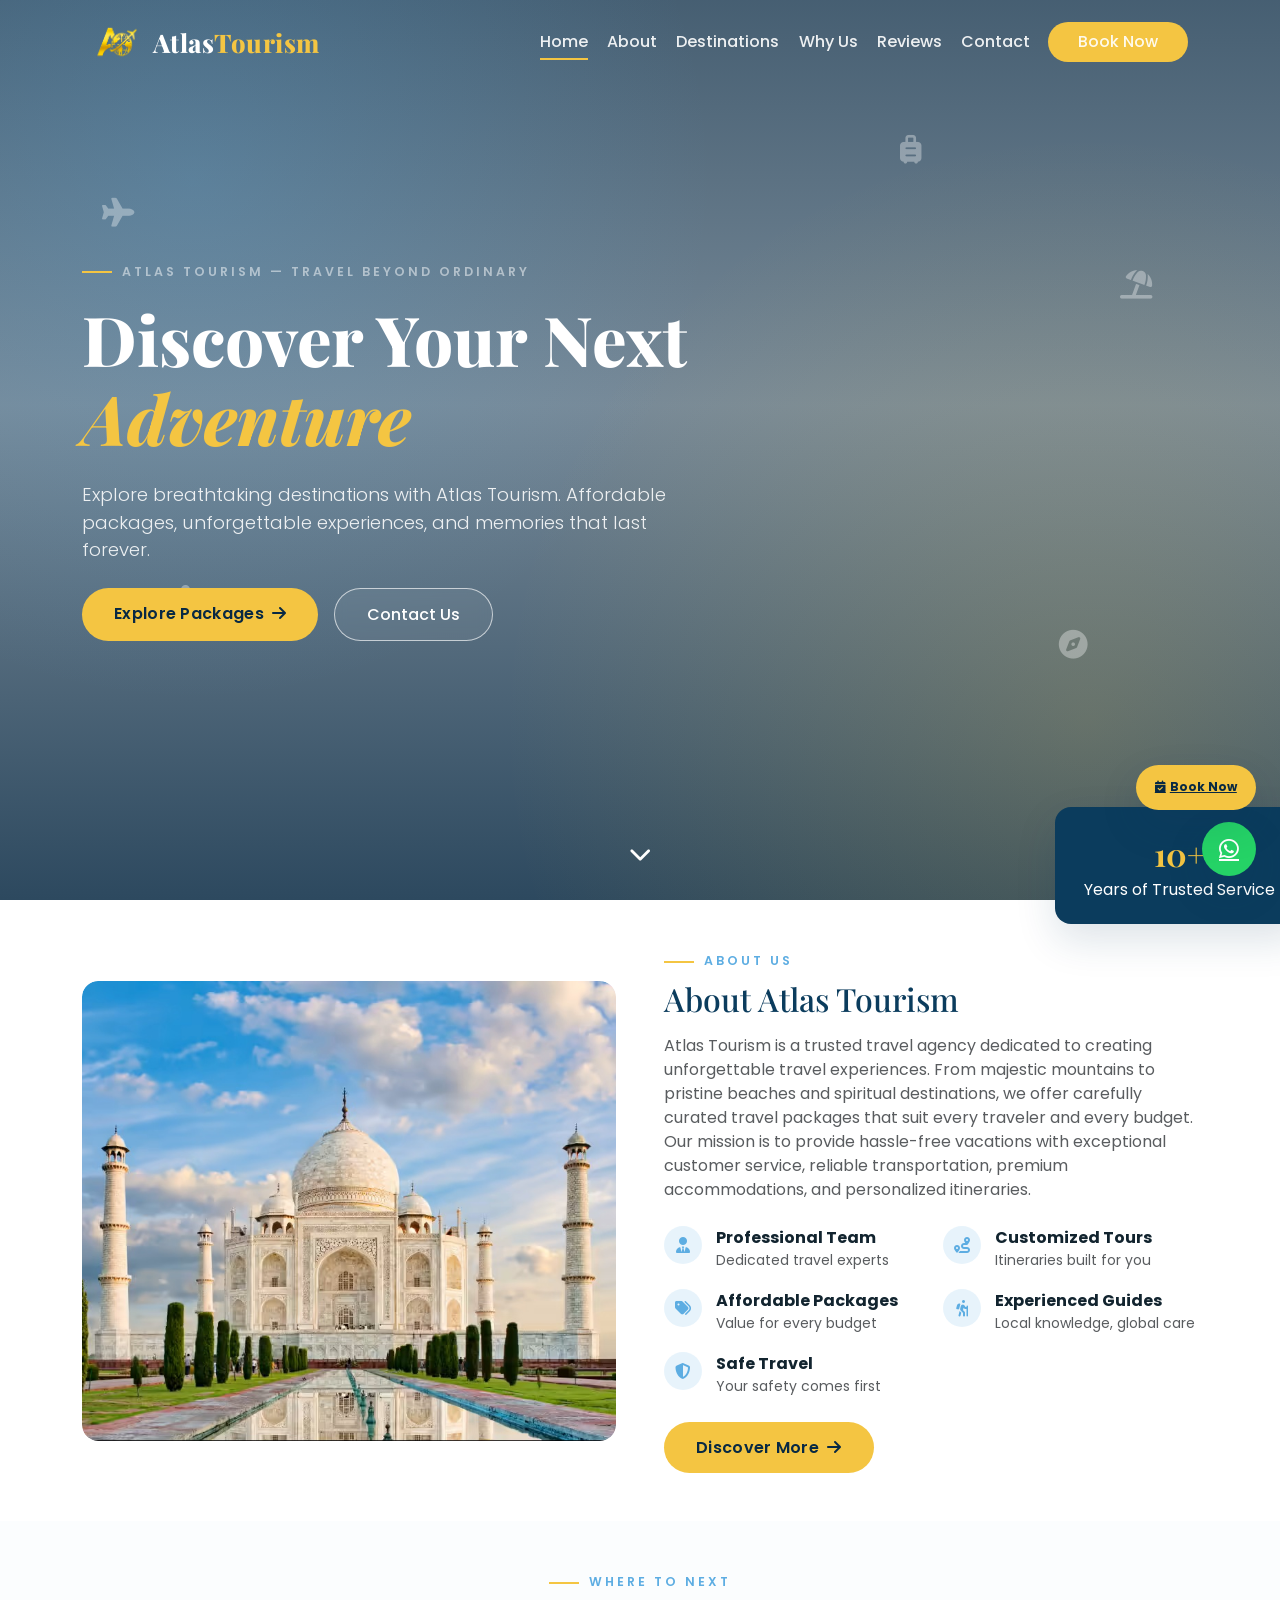
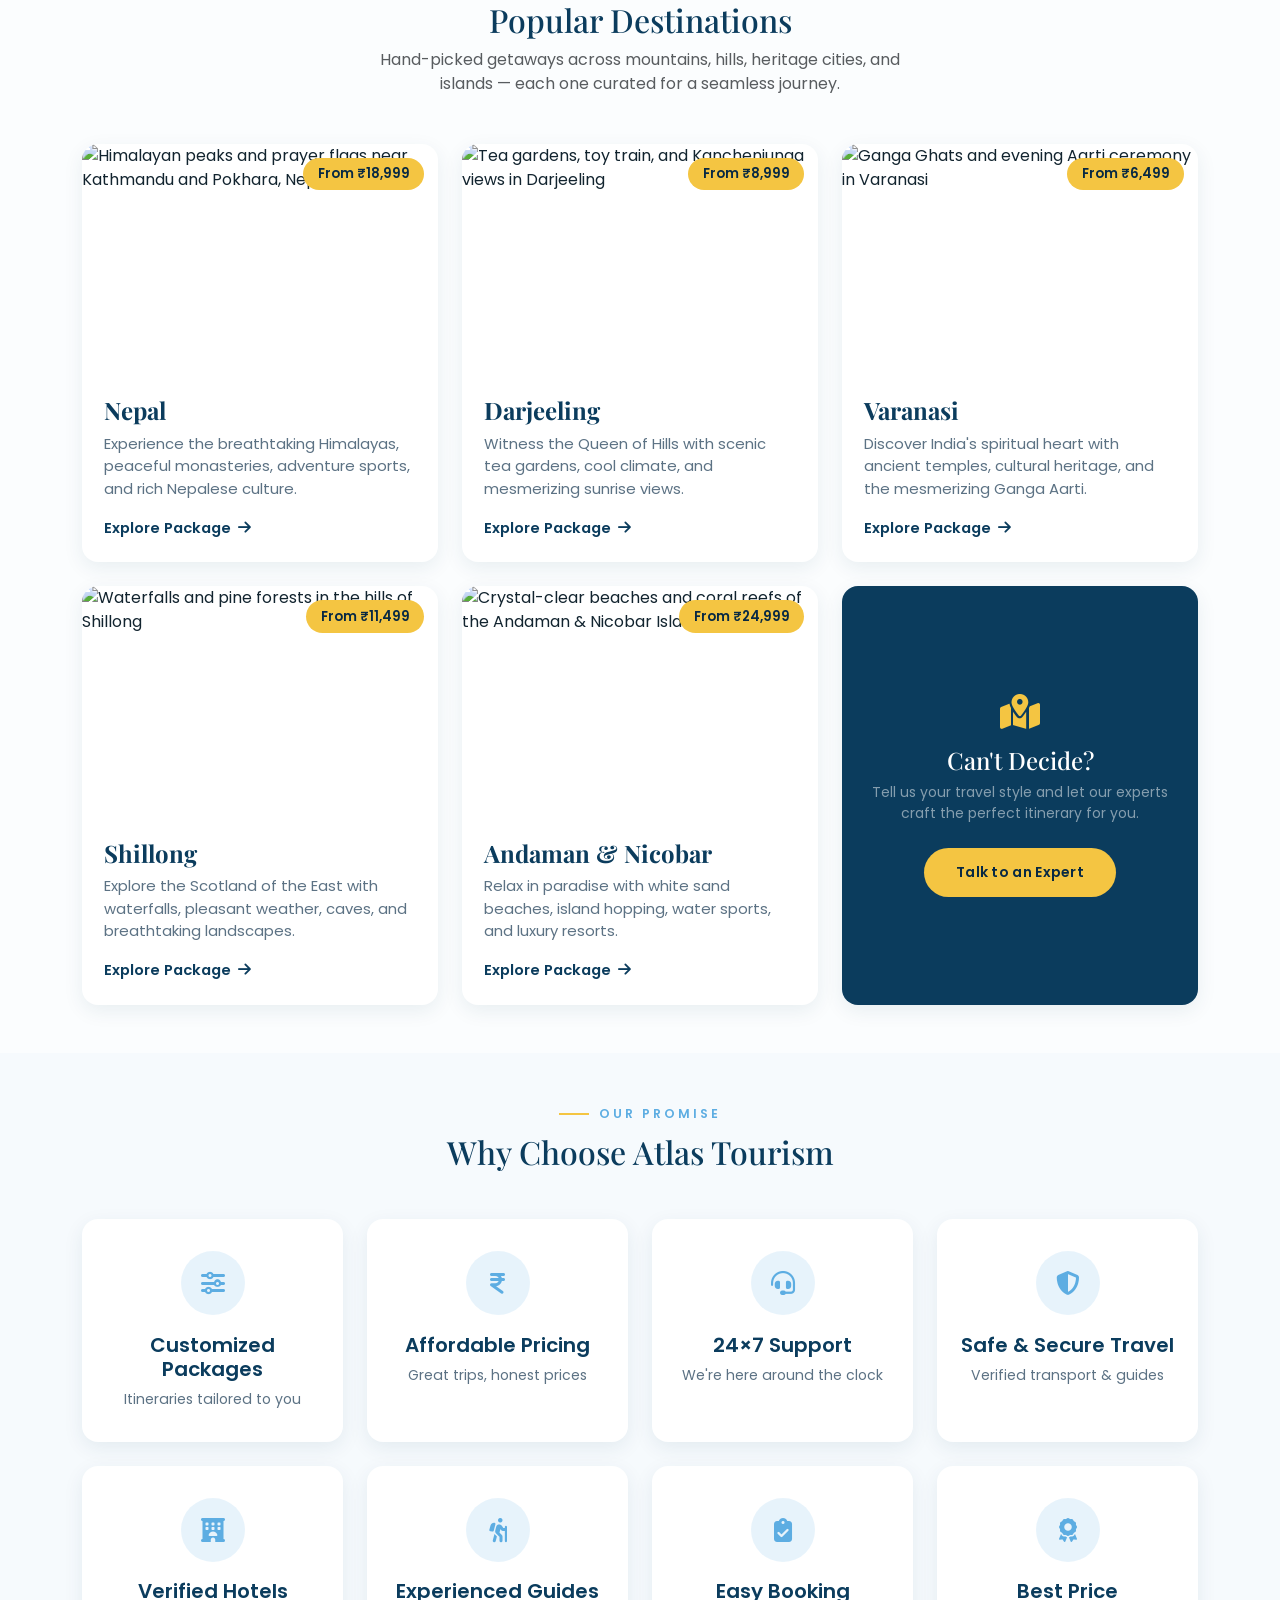
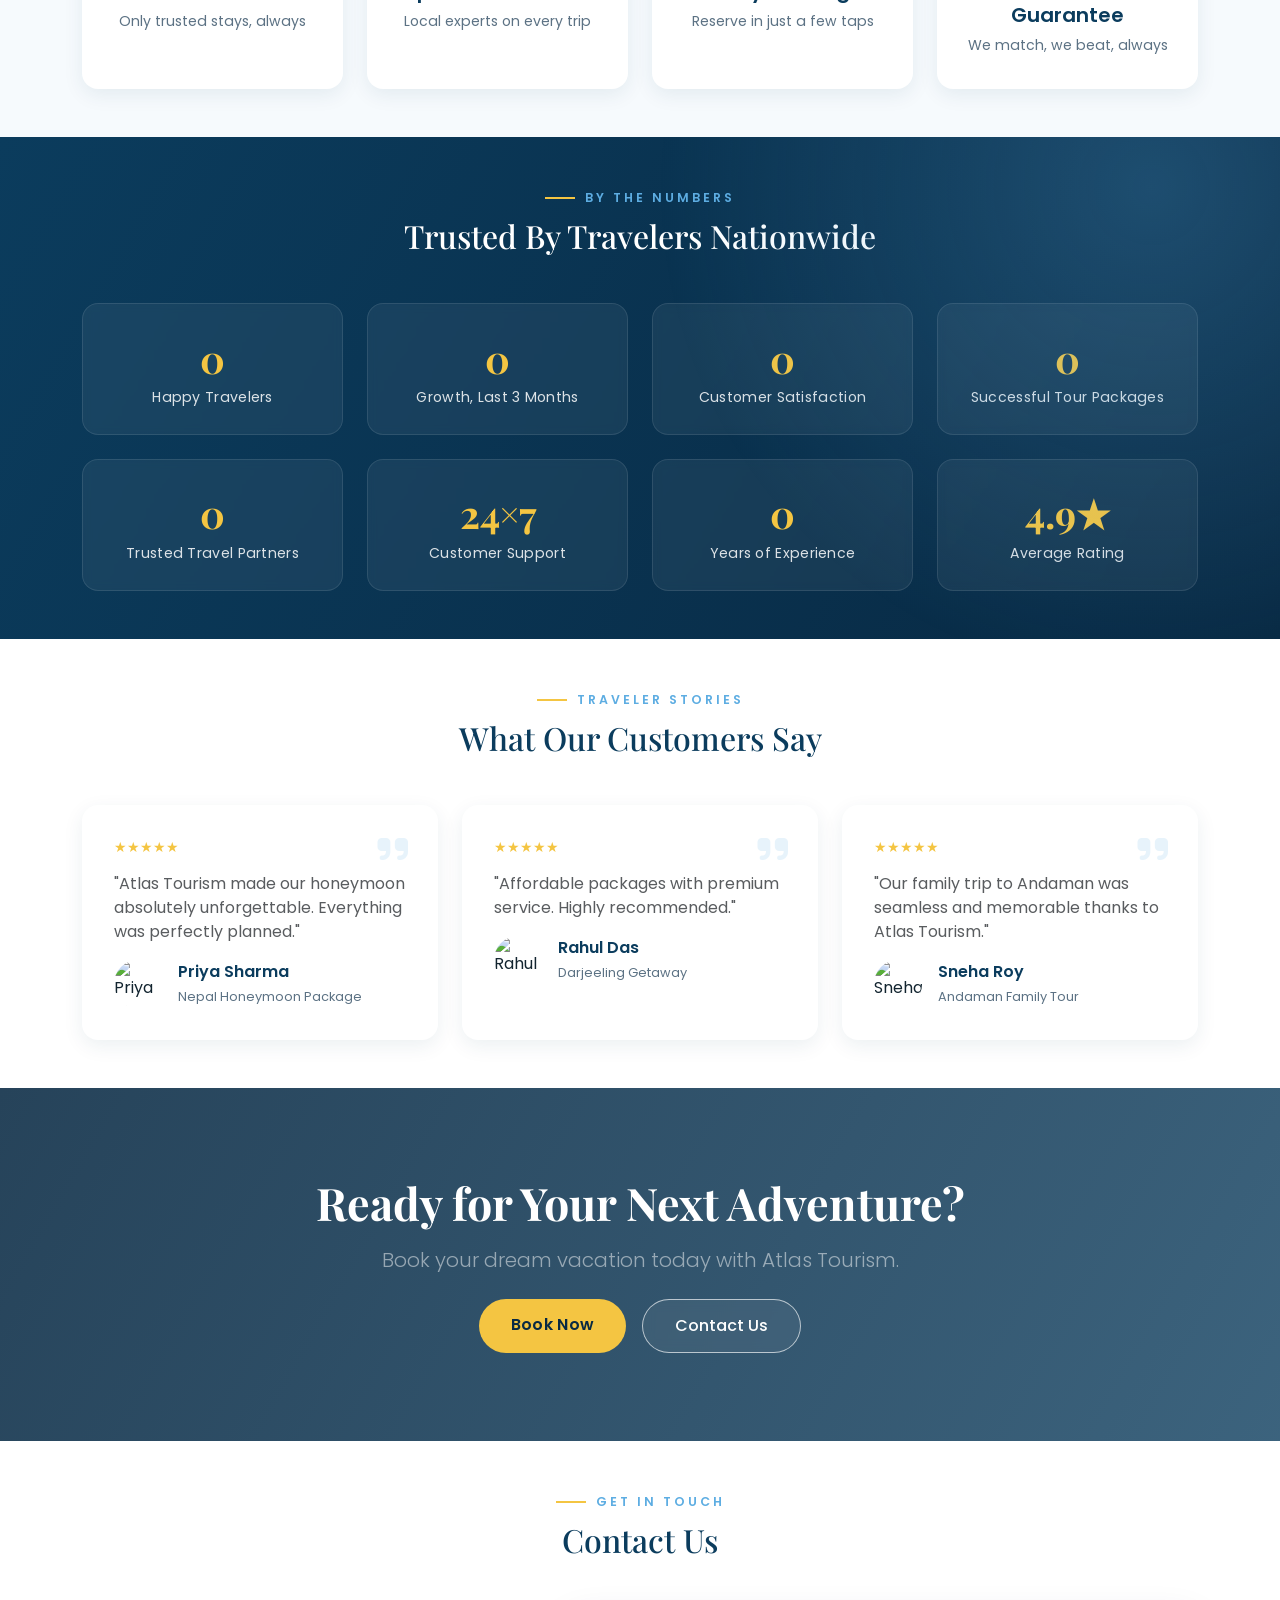
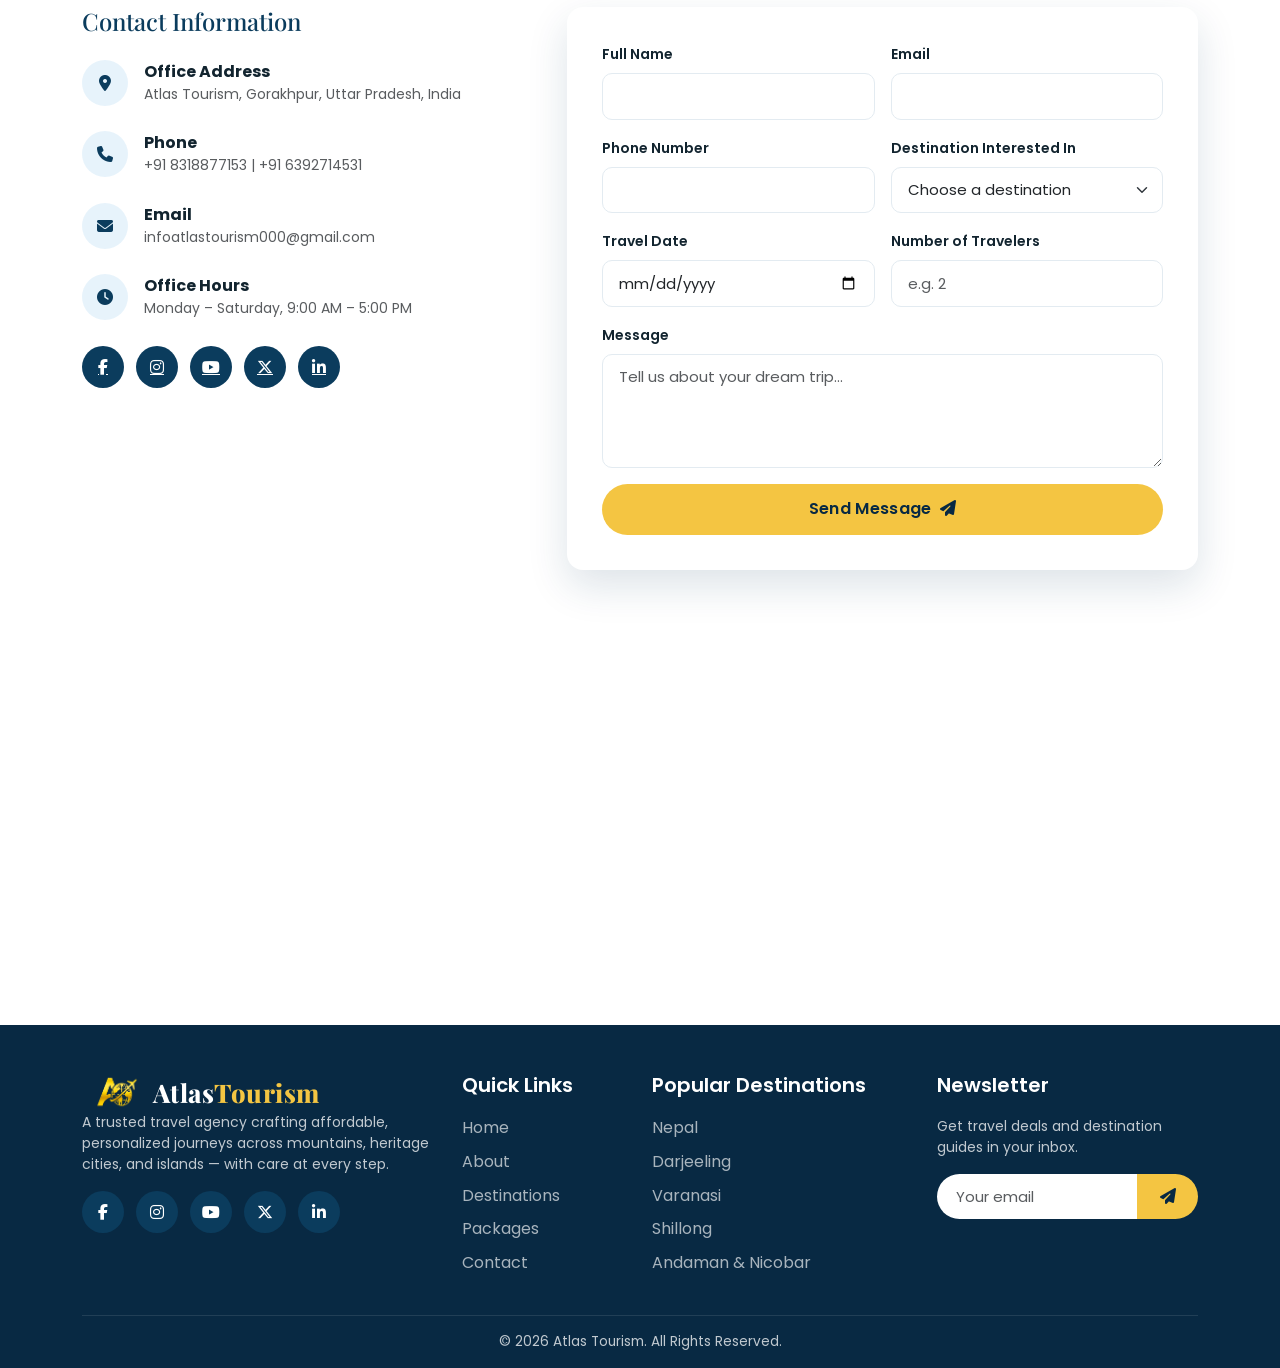
==== Atlas Tourism/index.html @ 39797c21 "Initial site upload" ====
<!DOCTYPE html>
<html lang="en">
<head>
<meta charset="UTF-8">
<meta name="viewport" content="width=device-width, initial-scale=1.0">
<title>Atlas Tourism | Discover Your Next Adventure</title>
<meta name="description" content="Atlas Tourism is a trusted travel agency offering affordable, customized tour packages to Nepal, Darjeeling, Varanasi, Shillong, and the Andaman & Nicobar Islands.">

<!-- Google Fonts -->
<link rel="preconnect" href="https://fonts.googleapis.com">
<link href="https://fonts.googleapis.com/css2?family=Playfair+Display:ital,wght@0,500;0,600;0,700;0,800;1,500&family=Poppins:wght@300;400;500;600;700&display=swap" rel="stylesheet">

<!-- Bootstrap 5 -->
<link href="https://cdn.jsdelivr.net/npm/bootstrap@5.3.3/dist/css/bootstrap.min.css" rel="stylesheet">

<!-- Font Awesome -->
<link rel="stylesheet" href="https://cdnjs.cloudflare.com/ajax/libs/font-awesome/6.5.2/css/all.min.css">

<!-- AOS -->
<link href="https://cdnjs.cloudflare.com/ajax/libs/aos/2.3.1/aos.css" rel="stylesheet">
<link rel="stylesheet" href="style.css">
</head>
<body>

<!-- Preloader -->
<div id="preloader"><div class="loader-ring"></div></div>

<!-- ===== NAVBAR ===== -->
<nav class="navbar navbar-expand-lg fixed-top" id="mainNav">
  <div class="container">
    <a class="navbar-brand d-flex align-items-center" href="#home">
  <img src="Logo/logo.png" alt="Atlas Tourism logo" height="36" class="me-2">
  Atlas<span> Tourism</span>
</a>
    <button class="navbar-toggler" type="button" data-bs-toggle="collapse" data-bs-target="#navMenu" aria-label="Toggle navigation">
      <i class="fa-solid fa-bars text-white fs-4"></i>
    </button>
    <div class="collapse navbar-collapse" id="navMenu">
      <ul class="navbar-nav ms-auto align-items-lg-center">
        <li class="nav-item"><a class="nav-link active" href="#home">Home</a></li>
        <li class="nav-item"><a class="nav-link" href="#about">About</a></li>
        <li class="nav-item"><a class="nav-link" href="#destinations">Destinations</a></li>
        <li class="nav-item"><a class="nav-link" href="#why">Why Us</a></li>
        <li class="nav-item"><a class="nav-link" href="#testimonials">Reviews</a></li>
        <li class="nav-item"><a class="nav-link" href="#contact">Contact</a></li>
        <li class="nav-item"><a class="nav-link nav-btn" href="#contact">Book Now</a></li>
      </ul>
    </div>
  </div>
</nav>

<!-- ===== HERO ===== -->
<header class="hero" id="home">
  <i class="fa-solid fa-plane floating-icon" style="top:22%;left:8%;animation-delay:0s;"></i>
  <i class="fa-solid fa-mountain-sun floating-icon" style="top:65%;left:12%;animation-delay:1.5s;"></i>
  <i class="fa-solid fa-umbrella-beach floating-icon" style="top:30%;right:10%;animation-delay:.8s;"></i>
  <i class="fa-solid fa-compass floating-icon" style="top:70%;right:15%;animation-delay:2.2s;"></i>
  <i class="fa-solid fa-suitcase-rolling floating-icon" style="top:15%;right:28%;animation-delay:3s;"></i>

  <div class="container hero-content">
    <div class="row">
      <div class="col-lg-8" data-aos="fade-up" data-aos-duration="900">
        <span class="section-eyebrow text-white-50">Atlas Tourism &mdash; Travel Beyond Ordinary</span>
        <h1 class="mt-3 mb-4">Discover Your Next <em>Adventure</em></h1>
        <p class="lead">Explore breathtaking destinations with Atlas Tourism. Affordable packages, unforgettable experiences, and memories that last forever.</p>
        <div class="d-flex flex-wrap gap-3 mt-4">
          <a href="#destinations" class="btn btn-gold">Explore Packages <i class="fa-solid fa-arrow-right ms-1"></i></a>
          <a href="#contact" class="btn btn-outline-cream">Contact Us</a>
        </div>
      </div>
    </div>
  </div>
  <a href="#about" class="scroll-indicator" aria-label="Scroll down"><i class="fa-solid fa-chevron-down"></i></a>
</header>

<!-- ===== ABOUT ===== -->
<section class="py-5 py-lg-6" id="about" style="padding-top:6rem;padding-bottom:6rem;">
  <div class="container">
    <div class="row align-items-center g-5">
      <div class="col-lg-6" data-aos="fade-right">
        <div class="about-img-wrap" style="height:460px;">
          <img src="images/Tajmahal.jpg" alt="Atlas Tourism travel consultant assisting a traveler with itinerary planning" loading="lazy">
        </div>
        <div class="about-badge">
          <span class="num">10+</span>
          Years of Trusted Service
        </div>
      </div>
      <div class="col-lg-6" data-aos="fade-left">
        <span class="section-eyebrow">About Us</span>
        <h2 class="mt-2 mb-3" style="color:var(--deep-blue);">About Atlas Tourism</h2>
        <p class="text-muted mb-4">Atlas Tourism is a trusted travel agency dedicated to creating unforgettable travel experiences. From majestic mountains to pristine beaches and spiritual destinations, we offer carefully curated travel packages that suit every traveler and every budget. Our mission is to provide hassle-free vacations with exceptional customer service, reliable transportation, premium accommodations, and personalized itineraries.</p>

        <div class="row">
          <div class="col-sm-6">
            <div class="about-feature">
              <i class="fa-solid fa-user-tie"></i>
              <div><strong>Professional Team</strong><div class="text-muted small">Dedicated travel experts</div></div>
            </div>
            <div class="about-feature">
              <i class="fa-solid fa-tags"></i>
              <div><strong>Affordable Packages</strong><div class="text-muted small">Value for every budget</div></div>
            </div>
            <div class="about-feature">
              <i class="fa-solid fa-shield-halved"></i>
              <div><strong>Safe Travel</strong><div class="text-muted small">Your safety comes first</div></div>
            </div>
          </div>
          <div class="col-sm-6">
            <div class="about-feature">
              <i class="fa-solid fa-route"></i>
              <div><strong>Customized Tours</strong><div class="text-muted small">Itineraries built for you</div></div>
            </div>
            <div class="about-feature">
              <i class="fa-solid fa-person-hiking"></i>
              <div><strong>Experienced Guides</strong><div class="text-muted small">Local knowledge, global care</div></div>
            </div>
          </div>
        </div>
        <a href="#destinations" class="btn btn-gold mt-2">Discover More <i class="fa-solid fa-arrow-right ms-1"></i></a>
      </div>
    </div>
  </div>
</section>

<!-- ===== DESTINATIONS ===== -->
<section class="py-5" id="destinations" style="padding-top:5rem;padding-bottom:5rem;background:#fbfdfe;">
  <div class="container">
    <div class="text-center mb-5" data-aos="fade-up">
      <span class="section-eyebrow">Where To Next</span>
      <h2 class="mt-2" style="color:var(--deep-blue);">Popular Destinations</h2>
      <p class="text-muted mx-auto" style="max-width:560px;">Hand-picked getaways across mountains, hills, heritage cities, and islands &mdash; each one curated for a seamless journey.</p>
    </div>

    <div class="row g-4">
      <!-- Nepal -->
      <div class="col-md-6 col-lg-4" data-aos="fade-up" data-aos-delay="0">
        <div class="dest-card">
          <div class="dest-img">
            <img src="https://picsum.photos/seed/atlas-nepal/700/500" alt="Himalayan peaks and prayer flags near Kathmandu and Pokhara, Nepal" loading="lazy">
            <span class="dest-price-tag">From &#8377;18,999</span>
          </div>
          <div class="dest-body">
            <h4>Nepal</h4>
            <p>Experience the breathtaking Himalayas, peaceful monasteries, adventure sports, and rich Nepalese culture.</p>
            <a href="#contact" class="dest-link">Explore Package <i class="fa-solid fa-arrow-right"></i></a>
          </div>
        </div>
      </div>
      <!-- Darjeeling -->
      <div class="col-md-6 col-lg-4" data-aos="fade-up" data-aos-delay="100">
        <div class="dest-card">
          <div class="dest-img">
            <img src="https://picsum.photos/seed/atlas-darjeeling/700/500" alt="Tea gardens, toy train, and Kanchenjunga views in Darjeeling" loading="lazy">
            <span class="dest-price-tag">From &#8377;8,999</span>
          </div>
          <div class="dest-body">
            <h4>Darjeeling</h4>
            <p>Witness the Queen of Hills with scenic tea gardens, cool climate, and mesmerizing sunrise views.</p>
            <a href="#contact" class="dest-link">Explore Package <i class="fa-solid fa-arrow-right"></i></a>
          </div>
        </div>
      </div>
      <!-- Varanasi -->
      <div class="col-md-6 col-lg-4" data-aos="fade-up" data-aos-delay="200">
        <div class="dest-card">
          <div class="dest-img">
            <img src="https://picsum.photos/seed/atlas-varanasi/700/500" alt="Ganga Ghats and evening Aarti ceremony in Varanasi" loading="lazy">
            <span class="dest-price-tag">From &#8377;6,499</span>
          </div>
          <div class="dest-body">
            <h4>Varanasi</h4>
            <p>Discover India's spiritual heart with ancient temples, cultural heritage, and the mesmerizing Ganga Aarti.</p>
            <a href="#contact" class="dest-link">Explore Package <i class="fa-solid fa-arrow-right"></i></a>
          </div>
        </div>
      </div>
      <!-- Shillong -->
      <div class="col-md-6 col-lg-4" data-aos="fade-up" data-aos-delay="0">
        <div class="dest-card">
          <div class="dest-img">
            <img src="https://picsum.photos/seed/atlas-shillong/700/500" alt="Waterfalls and pine forests in the hills of Shillong" loading="lazy">
            <span class="dest-price-tag">From &#8377;11,499</span>
          </div>
          <div class="dest-body">
            <h4>Shillong</h4>
            <p>Explore the Scotland of the East with waterfalls, pleasant weather, caves, and breathtaking landscapes.</p>
            <a href="#contact" class="dest-link">Explore Package <i class="fa-solid fa-arrow-right"></i></a>
          </div>
        </div>
      </div>
      <!-- Andaman -->
      <div class="col-md-6 col-lg-4" data-aos="fade-up" data-aos-delay="100">
        <div class="dest-card">
          <div class="dest-img">
            <img src="https://picsum.photos/seed/atlas-andaman/700/500" alt="Crystal-clear beaches and coral reefs of the Andaman & Nicobar Islands" loading="lazy">
            <span class="dest-price-tag">From &#8377;24,999</span>
          </div>
          <div class="dest-body">
            <h4>Andaman &amp; Nicobar</h4>
            <p>Relax in paradise with white sand beaches, island hopping, water sports, and luxury resorts.</p>
            <a href="#contact" class="dest-link">Explore Package <i class="fa-solid fa-arrow-right"></i></a>
          </div>
        </div>
      </div>
      <!-- CTA card -->
      <div class="col-md-6 col-lg-4" data-aos="fade-up" data-aos-delay="200">
        <div class="dest-card d-flex align-items-center justify-content-center text-center p-4" style="background:var(--deep-blue);min-height:100%;">
          <div>
            <i class="fa-solid fa-map-location-dot text-gold mb-3" style="font-size:2.2rem;"></i>
            <h4 class="text-white">Can't Decide?</h4>
            <p class="text-white-50 small">Tell us your travel style and let our experts craft the perfect itinerary for you.</p>
            <a href="#contact" class="btn btn-gold btn-sm mt-2">Talk to an Expert</a>
          </div>
        </div>
      </div>
    </div>
  </div>
</section>

<!-- ===== WHY CHOOSE US ===== -->
<section class="py-5 why-section" id="why" style="padding-top:5rem;padding-bottom:5rem;">
  <div class="container">
    <div class="text-center mb-5" data-aos="fade-up">
      <span class="section-eyebrow">Our Promise</span>
      <h2 class="mt-2" style="color:var(--deep-blue);">Why Choose Atlas Tourism</h2>
    </div>
    <div class="row g-4">
      <div class="col-sm-6 col-lg-3" data-aos="fade-up" data-aos-delay="0">
        <div class="why-card"><div class="why-icon"><i class="fa-solid fa-sliders"></i></div><h5>Customized Packages</h5><p>Itineraries tailored to you</p></div>
      </div>
      <div class="col-sm-6 col-lg-3" data-aos="fade-up" data-aos-delay="50">
        <div class="why-card"><div class="why-icon"><i class="fa-solid fa-indian-rupee-sign"></i></div><h5>Affordable Pricing</h5><p>Great trips, honest prices</p></div>
      </div>
      <div class="col-sm-6 col-lg-3" data-aos="fade-up" data-aos-delay="100">
        <div class="why-card"><div class="why-icon"><i class="fa-solid fa-headset"></i></div><h5>24&times;7 Support</h5><p>We're here around the clock</p></div>
      </div>
      <div class="col-sm-6 col-lg-3" data-aos="fade-up" data-aos-delay="150">
        <div class="why-card"><div class="why-icon"><i class="fa-solid fa-shield-halved"></i></div><h5>Safe &amp; Secure Travel</h5><p>Verified transport &amp; guides</p></div>
      </div>
      <div class="col-sm-6 col-lg-3" data-aos="fade-up" data-aos-delay="0">
        <div class="why-card"><div class="why-icon"><i class="fa-solid fa-hotel"></i></div><h5>Verified Hotels</h5><p>Only trusted stays, always</p></div>
      </div>
      <div class="col-sm-6 col-lg-3" data-aos="fade-up" data-aos-delay="50">
        <div class="why-card"><div class="why-icon"><i class="fa-solid fa-person-hiking"></i></div><h5>Experienced Guides</h5><p>Local experts on every trip</p></div>
      </div>
      <div class="col-sm-6 col-lg-3" data-aos="fade-up" data-aos-delay="100">
        <div class="why-card"><div class="why-icon"><i class="fa-solid fa-clipboard-check"></i></div><h5>Easy Booking</h5><p>Reserve in just a few taps</p></div>
      </div>
      <div class="col-sm-6 col-lg-3" data-aos="fade-up" data-aos-delay="150">
        <div class="why-card"><div class="why-icon"><i class="fa-solid fa-award"></i></div><h5>Best Price Guarantee</h5><p>We match, we beat, always</p></div>
      </div>
    </div>
  </div>
</section>

<!-- ===== STATS ===== -->
<section class="py-5 stats-section" style="padding-top:5rem;padding-bottom:5rem;position:relative;">
  <div class="container position-relative">
    <div class="text-center mb-5" data-aos="fade-up">
      <span class="section-eyebrow" style="color:var(--sky-blue);">By The Numbers</span>
      <h2 class="mt-2 text-white">Trusted By Travelers Nationwide</h2>
    </div>
    <div class="row g-3 g-md-4">
      <div class="col-6 col-md-3" data-aos="zoom-in" data-aos-delay="0">
        <div class="stat-card"><div class="stat-num" data-count="1000" data-suffix="+">0</div><div class="stat-label">Happy Travelers</div></div>
      </div>
      <div class="col-6 col-md-3" data-aos="zoom-in" data-aos-delay="50">
        <div class="stat-card"><div class="stat-num" data-count="15" data-suffix="%">0</div><div class="stat-label">Growth, Last 3 Months</div></div>
      </div>
      <div class="col-6 col-md-3" data-aos="zoom-in" data-aos-delay="100">
        <div class="stat-card"><div class="stat-num" data-count="98" data-suffix="%">0</div><div class="stat-label">Customer Satisfaction</div></div>
      </div>
      <div class="col-6 col-md-3" data-aos="zoom-in" data-aos-delay="150">
        <div class="stat-card"><div class="stat-num" data-count="500" data-suffix="+">0</div><div class="stat-label">Successful Tour Packages</div></div>
      </div>
      <div class="col-6 col-md-3" data-aos="zoom-in" data-aos-delay="0">
        <div class="stat-card"><div class="stat-num" data-count="50" data-suffix="+">0</div><div class="stat-label">Trusted Travel Partners</div></div>
      </div>
      <div class="col-6 col-md-3" data-aos="zoom-in" data-aos-delay="50">
        <div class="stat-card"><div class="stat-num" data-static="24&times;7">24&times;7</div><div class="stat-label">Customer Support</div></div>
      </div>
      <div class="col-6 col-md-3" data-aos="zoom-in" data-aos-delay="100">
        <div class="stat-card"><div class="stat-num" data-count="10" data-suffix="+">0</div><div class="stat-label">Years of Experience</div></div>
      </div>
      <div class="col-6 col-md-3" data-aos="zoom-in" data-aos-delay="150">
        <div class="stat-card"><div class="stat-num" data-static="4.9&#9733;">4.9&#9733;</div><div class="stat-label">Average Rating</div></div>
      </div>
    </div>
  </div>
</section>

<!-- ===== TESTIMONIALS ===== -->
<section class="py-5" id="testimonials" style="padding-top:5rem;padding-bottom:5rem;">
  <div class="container">
    <div class="text-center mb-5" data-aos="fade-up">
      <span class="section-eyebrow">Traveler Stories</span>
      <h2 class="mt-2" style="color:var(--deep-blue);">What Our Customers Say</h2>
    </div>
    <div class="row g-4">
      <div class="col-lg-4" data-aos="fade-up" data-aos-delay="0">
        <div class="testi-card">
          <i class="fa-solid fa-quote-right"></i>
          <div class="testi-stars">&#9733;&#9733;&#9733;&#9733;&#9733;</div>
          <p class="text-muted">"Atlas Tourism made our honeymoon absolutely unforgettable. Everything was perfectly planned."</p>
          <div class="d-flex align-items-center gap-3 mt-3">
            <img src="https://picsum.photos/seed/atlas-priya/100/100" class="testi-avatar" alt="Priya Sharma" loading="lazy">
            <div><p class="testi-name">Priya Sharma</p><span class="testi-role">Nepal Honeymoon Package</span></div>
          </div>
        </div>
      </div>
      <div class="col-lg-4" data-aos="fade-up" data-aos-delay="100">
        <div class="testi-card">
          <i class="fa-solid fa-quote-right"></i>
          <div class="testi-stars">&#9733;&#9733;&#9733;&#9733;&#9733;</div>
          <p class="text-muted">"Affordable packages with premium service. Highly recommended."</p>
          <div class="d-flex align-items-center gap-3 mt-3">
            <img src="https://picsum.photos/seed/atlas-rahul/100/100" class="testi-avatar" alt="Rahul Das" loading="lazy">
            <div><p class="testi-name">Rahul Das</p><span class="testi-role">Darjeeling Getaway</span></div>
          </div>
        </div>
      </div>
      <div class="col-lg-4" data-aos="fade-up" data-aos-delay="200">
        <div class="testi-card">
          <i class="fa-solid fa-quote-right"></i>
          <div class="testi-stars">&#9733;&#9733;&#9733;&#9733;&#9733;</div>
          <p class="text-muted">"Our family trip to Andaman was seamless and memorable thanks to Atlas Tourism."</p>
          <div class="d-flex align-items-center gap-3 mt-3">
            <img src="https://picsum.photos/seed/atlas-sneha/100/100" class="testi-avatar" alt="Sneha Roy" loading="lazy">
            <div><p class="testi-name">Sneha Roy</p><span class="testi-role">Andaman Family Tour</span></div>
          </div>
        </div>
      </div>
    </div>
  </div>
</section>

<!-- ===== CTA BANNER ===== -->
<section class="cta-banner" data-aos="fade-up">
  <div class="container">
    <h2 class="mb-3">Ready for Your Next Adventure?</h2>
    <p class="lead text-white-50 mb-4">Book your dream vacation today with Atlas Tourism.</p>
    <div class="d-flex flex-wrap justify-content-center gap-3">
      <a href="#contact" class="btn btn-gold">Book Now</a>
      <a href="#contact" class="btn btn-outline-cream">Contact Us</a>
    </div>
  </div>
</section>

<!-- ===== CONTACT ===== -->
<section class="py-5" id="contact" style="padding-top:5rem;padding-bottom:3rem;">
  <div class="container">
    <div class="text-center mb-5" data-aos="fade-up">
      <span class="section-eyebrow">Get In Touch</span>
      <h2 class="mt-2" style="color:var(--deep-blue);">Contact Us</h2>
    </div>
    <div class="row g-5">
      <div class="col-lg-5" data-aos="fade-right">
        <h4 class="mb-4" style="color:var(--deep-blue);">Contact Information</h4>
        <div class="contact-info-item">
          <i class="fa-solid fa-location-dot"></i>
          <div><strong>Office Address</strong><div class="text-muted small">Atlas Tourism, Gorakhpur, Uttar Pradesh, India</div></div>
        </div>
        <div class="contact-info-item">
          <i class="fa-solid fa-phone"></i>
          <div><strong>Phone</strong><div class="text-muted small">+91 8318877153 | +91 6392714531</div></div>
        </div>
        <div class="contact-info-item">
          <i class="fa-solid fa-envelope"></i>
          <div><strong>Email</strong><div class="text-muted small">infoatlastourism000@gmail.com</div></div>
        </div>
        <div class="contact-info-item">
          <i class="fa-solid fa-clock"></i>
          <div><strong>Office Hours</strong><div class="text-muted small">Monday &ndash; Saturday, 9:00 AM &ndash; 5:00 PM</div></div>
        </div>
        <div class="mt-4">
          <a href="#" class="social-circle" aria-label="Facebook"><i class="fa-brands fa-facebook-f"></i></a>
          <a href="#" class="social-circle" aria-label="Instagram"><i class="fa-brands fa-instagram"></i></a>
          <a href="#" class="social-circle" aria-label="YouTube"><i class="fa-brands fa-youtube"></i></a>
          <a href="#" class="social-circle" aria-label="X (Twitter)"><i class="fa-brands fa-x-twitter"></i></a>
          <a href="#" class="social-circle" aria-label="LinkedIn"><i class="fa-brands fa-linkedin-in"></i></a>
        </div>
      </div>

      <div class="col-lg-7" data-aos="fade-left">
        <form class="contact-form" id="contactForm" novalidate>
          <div class="row g-3">
            <div class="col-md-6">
              <label class="form-label small fw-semibold" for="fullName">Full Name</label>
              <input type="text" class="form-control" id="fullName" required>
            </div>
            <div class="col-md-6">
              <label class="form-label small fw-semibold" for="email">Email</label>
              <input type="email" class="form-control" id="email" required>
            </div>
            <div class="col-md-6">
              <label class="form-label small fw-semibold" for="phone">Phone Number</label>
              <input type="tel" class="form-control" id="phone" required>
            </div>
            <div class="col-md-6">
              <label class="form-label small fw-semibold" for="destination">Destination Interested In</label>
              <select class="form-select" id="destination" required>
                <option value="" selected disabled>Choose a destination</option>
                <option>Nepal</option>
                <option>Darjeeling</option>
                <option>Varanasi</option>
                <option>Shillong</option>
                <option>Andaman &amp; Nicobar</option>
                <option>Other / Not sure yet</option>
              </select>
            </div>
            <div class="col-md-6">
              <label class="form-label small fw-semibold" for="travelDate">Travel Date</label>
              <input type="date" class="form-control" id="travelDate">
            </div>
            <div class="col-md-6">
              <label class="form-label small fw-semibold" for="travelers">Number of Travelers</label>
              <input type="number" min="1" class="form-control" id="travelers" placeholder="e.g. 2">
            </div>
            <div class="col-12">
              <label class="form-label small fw-semibold" for="message">Message</label>
              <textarea class="form-control" id="message" rows="4" placeholder="Tell us about your dream trip..."></textarea>
            </div>
            <div class="col-12">
              <button type="submit" class="btn btn-gold w-100">Send Message <i class="fa-solid fa-paper-plane ms-1"></i></button>
              <div id="formSuccess" class="text-success small mt-2 d-none"><i class="fa-solid fa-circle-check me-1"></i>Thanks! Your message has been noted &mdash; our team will reach out shortly.</div>
            </div>
          </div>
        </form>
      </div>
    </div>
  </div>
</section>

<!-- ===== MAP ===== -->
<section class="map-wrap" data-aos="fade-up">
  <iframe src="https://www.google.com/maps?q=Gorakhpur,Uttar%20Pradesh,India&output=embed" title="Atlas Tourism office location on Google Maps" loading="lazy" referrerpolicy="no-referrer-when-downgrade"></iframe>
</section>

<!-- ===== FOOTER ===== -->
<footer class="pt-5">
  <div class="container">
    <div class="row g-4 pb-4">
      <div class="col-lg-4">
       <a class="navbar-brand d-flex align-items-center" href="#home">
  <img src="Logo/logo.png" alt="Atlas Tourism logo" height="36" class="me-2">
  Atlas<span> Tourism</span>
</a>
        <p class="small">A trusted travel agency crafting affordable, personalized journeys across mountains, heritage cities, and islands &mdash; with care at every step.</p>
        <div class="mt-3">
          <a href="#" class="social-circle" aria-label="Facebook"><i class="fa-brands fa-facebook-f"></i></a>
          <a href="#" class="social-circle" aria-label="Instagram"><i class="fa-brands fa-instagram"></i></a>
          <a href="#" class="social-circle" aria-label="YouTube"><i class="fa-brands fa-youtube"></i></a>
          <a href="#" class="social-circle" aria-label="X (Twitter)"><i class="fa-brands fa-x-twitter"></i></a>
          <a href="#" class="social-circle" aria-label="LinkedIn"><i class="fa-brands fa-linkedin-in"></i></a>
        </div>
      </div>
      <div class="col-6 col-lg-2">
        <h5>Quick Links</h5>
        <ul>
          <li><a href="#home">Home</a></li>
          <li><a href="#about">About</a></li>
          <li><a href="#destinations">Destinations</a></li>
          <li><a href="#why">Packages</a></li>
          <li><a href="#contact">Contact</a></li>
        </ul>
      </div>
      <div class="col-6 col-lg-3">
        <h5>Popular Destinations</h5>
        <ul>
          <li><a href="#destinations">Nepal</a></li>
          <li><a href="#destinations">Darjeeling</a></li>
          <li><a href="#destinations">Varanasi</a></li>
          <li><a href="#destinations">Shillong</a></li>
          <li><a href="#destinations">Andaman &amp; Nicobar</a></li>
        </ul>
      </div>
      <div class="col-lg-3">
        <h5>Newsletter</h5>
        <p class="small">Get travel deals and destination guides in your inbox.</p>
        <form class="d-flex" onsubmit="event.preventDefault(); this.reset(); this.querySelector('.newsletter-msg')?.classList.remove('d-none');">
          <input type="email" class="form-control newsletter-input" placeholder="Your email" required>
          <button type="submit" class="newsletter-btn"><i class="fa-solid fa-paper-plane"></i></button>
        </form>
        <div class="small text-gold mt-2 d-none newsletter-msg">Subscribed! Welcome aboard.</div>
      </div>
    </div>
    <div class="footer-bottom py-3 text-center small">
      &copy; 2026 Atlas Tourism. All Rights Reserved.
    </div>
  </div>
</footer>

<!-- Floating Buttons -->
<a href="https://wa.me/919876543210" target="_blank" rel="noopener" class="float-btn whatsapp-btn" aria-label="Chat with us on WhatsApp"><i class="fa-brands fa-whatsapp"></i></a>
<a href="#contact" class="float-btn booknow-btn" aria-label="Book now"><i class="fa-solid fa-calendar-check me-1"></i>Book Now</a>
<button class="float-btn scrolltop-btn" id="scrollTopBtn" aria-label="Scroll to top"><i class="fa-solid fa-arrow-up"></i></button>

<!-- Scripts -->
<script src="https://cdn.jsdelivr.net/npm/bootstrap@5.3.3/dist/js/bootstrap.bundle.min.js"></script>
<script src="https://cdnjs.cloudflare.com/ajax/libs/aos/2.3.1/aos.js"></script>
<script>
  // Preloader
  window.addEventListener('load', () => {
    document.getElementById('preloader').classList.add('hidden');
  });

  // AOS init (respects reduced motion automatically via CSS override above)
  AOS.init({ duration: 800, once: true, offset: 80 });

  // Navbar scroll state
  const navbar = document.getElementById('mainNav');
  const scrollTopBtn = document.getElementById('scrollTopBtn');
  window.addEventListener('scroll', () => {
    if (window.scrollY > 60) {
      navbar.classList.add('scrolled');
      scrollTopBtn.classList.add('show');
    } else {
      navbar.classList.remove('scrolled');
      scrollTopBtn.classList.remove('show');
    }
  });
  scrollTopBtn.addEventListener('click', () => window.scrollTo({ top: 0, behavior: 'smooth' }));

  // Collapse mobile menu on link click
  document.querySelectorAll('#navMenu .nav-link').forEach(link => {
    link.addEventListener('click', () => {
      const menu = document.getElementById('navMenu');
      if (menu.classList.contains('show')) {
        bootstrap.Collapse.getOrCreateInstance(menu).hide();
      }
    });
  });

  // Active link on scroll
  const sections = document.querySelectorAll('section[id], header[id]');
  const navLinks = document.querySelectorAll('#navMenu .nav-link[href^="#"]');
  window.addEventListener('scroll', () => {
    let current = '';
    sections.forEach(sec => {
      const top = sec.offsetTop - 120;
      if (window.scrollY >= top) current = sec.getAttribute('id');
    });
    navLinks.forEach(link => {
      link.classList.toggle('active', link.getAttribute('href') === '#' + current);
    });
  });

  // Animated counters
  const counters = document.querySelectorAll('.stat-num[data-count]');
  const runCounter = (el) => {
    const target = parseInt(el.getAttribute('data-count'), 10);
    const suffix = el.getAttribute('data-suffix') || '';
    const duration = 1600;
    const start = performance.now();
    const step = (now) => {
      const progress = Math.min((now - start) / duration, 1);
      const eased = 1 - Math.pow(1 - progress, 3);
      el.textContent = Math.floor(eased * target) + suffix;
      if (progress < 1) requestAnimationFrame(step);
      else el.textContent = target + suffix;
    };
    requestAnimationFrame(step);
  };
  const counterObserver = new IntersectionObserver((entries) => {
    entries.forEach(entry => {
      if (entry.isIntersecting && !entry.target.dataset.done) {
        entry.target.dataset.done = 'true';
        runCounter(entry.target);
        counterObserver.unobserve(entry.target);
      }
    });
  }, { threshold: 0.4 });
  counters.forEach(c => counterObserver.observe(c));

  // Contact form (demo submit)
  const contactForm = document.getElementById('contactForm');
  contactForm.addEventListener('submit', (e) => {
    e.preventDefault();
    if (!contactForm.checkValidity()) {
      contactForm.classList.add('was-validated');
      return;
    }
    document.getElementById('formSuccess').classList.remove('d-none');
    contactForm.reset();
    contactForm.classList.remove('was-validated');
  });
</script>
</body>
</html>
---- Atlas Tourism/style.css ----
:root{
    --deep-blue:#0B3C5D;
    --deep-blue-dark:#082943;
    --sky-blue:#5DADE2;
    --white:#ffffff;
    --gold:#F4C542;
    --ink:#12242f;
    --muted:#5c7284;
    --radius:16px;
    --shadow-sm:0 6px 20px rgba(11,60,93,0.08);
    --shadow-md:0 16px 40px rgba(11,60,93,0.14);
  }

  *{box-sizing:border-box;}
  html{scroll-behavior:smooth;}
  body{
    font-family:'Poppins',sans-serif;
    color:var(--ink);
    overflow-x:hidden;
    background:var(--white);
  }
  h1,h2,h3,h4,.font-display{
    font-family:'Playfair Display',serif;
  }
  .text-gold{color:var(--gold) !important;}
  .bg-deep{background:var(--deep-blue) !important;}
  .btn-gold{
    background:var(--gold);
    color:var(--deep-blue-dark);
    border:none;
    font-weight:600;
    padding:.85rem 2rem;
    border-radius:50px;
    letter-spacing:.3px;
    transition:transform .3s ease, box-shadow .3s ease, background .3s ease;
  }
  .btn-gold:hover{
    background:#ffd766;
    color:var(--deep-blue-dark);
    transform:translateY(-3px);
    box-shadow:0 12px 24px rgba(66, 244, 128, 0.35);
  }
  .btn-outline-cream{
    border:1.5px solid rgba(255,255,255,.65);
    color:#fff;
    padding:.85rem 2rem;
    border-radius:50px;
    font-weight:500;
    background:rgba(255,255,255,.06);
    backdrop-filter:blur(6px);
    transition:all .3s ease;
  }
  .btn-outline-cream:hover{
    background:#fff;
    color:var(--deep-blue-dark);
    border-color:#fff;
  }
  .section-eyebrow{
    letter-spacing:3px;
    text-transform:uppercase;
    font-size:.78rem;
    font-weight:600;
    color:var(--sky-blue);
  }
  .section-eyebrow::before{
    content:"";
    display:inline-block;
    width:30px;
    height:2px;
    background:var(--gold);
    margin-right:10px;
    vertical-align:middle;
  }

  /* ===== NAVBAR ===== */
  .navbar{
    padding:1.1rem 0;
    transition:all .4s ease;
    background:transparent;
  }
  .navbar.scrolled{
    background:rgba(11,60,93,.96);
    padding:.65rem 0;
    box-shadow:0 8px 24px rgba(0,0,0,.15);
    backdrop-filter:blur(10px);
  }
  .navbar-brand{
    font-family:'Playfair Display',serif;
    font-weight:800;
    font-size:1.6rem;
    color:#fff !important;
    letter-spacing:.5px;
  }
  .navbar-brand span{color:var(--gold);}
  .navbar-nav .nav-link{
    color:rgba(255,255,255,.9) !important;
    font-weight:500;
    margin:0 .6rem;
    position:relative;
    padding:.4rem 0 !important;
  }
  .navbar-nav .nav-link.nav-btn{
    padding:.75rem 1.9rem !important;
    line-height:1;
    margin-left:.5rem;
}
  .navbar-nav .nav-link::after{
    content:"";
    position:absolute;
    left:0;bottom:0;
    width:0;height:2px;
    background:var(--gold);
    transition:width .3s ease;
  }
  .navbar-nav .nav-link:hover::after,
  .navbar-nav .nav-link.active::after{width:100%;}
  .nav-btn{
    background:var(--gold);
    color:var(--deep-blue-dark) !important;
    padding:.75rem 1.9rem !important;
    line-height:1;
    display:inline-block;
    border-radius:50px;
    font-weight:600;
    margin-left:.5rem;
}
  .navbar-toggler{border:none;box-shadow:none !important;}

  /* ===== HERO ===== */
  .hero{
    min-height:100vh;
    position:relative;
    display:flex;
    align-items:center;
    background:
      linear-gradient(180deg, rgba(8,41,67,.75) 0%, rgba(8,41,67,.55) 45%, rgba(8,41,67,.85) 100%),
      url('https://picsum.photos/seed/atlas-hero-mountains/1920/1080') center/cover no-repeat fixed;
  }
  .hero::before{
    content:"";
    position:absolute;inset:0;
    background:radial-gradient(circle at 15% 20%, rgba(93,173,226,.25), transparent 40%),
               radial-gradient(circle at 85% 80%, rgba(244,197,66,.18), transparent 45%);
  }
  .hero-content{position:relative;z-index:2;}
  .hero h1{
    font-size:clamp(2.4rem, 5.5vw, 4.3rem);
    color:#fff;
    font-weight:800;
    line-height:1.15;
  }
  .hero h1 em{
    font-style:italic;
    color:var(--gold);
  }
  .hero p.lead{
    color:rgba(255,255,255,.88);
    font-size:1.15rem;
    max-width:600px;
  }
  .floating-icon{
    position:absolute;
    color:rgba(255,255,255,.35);
    font-size:1.8rem;
    animation:float 6s ease-in-out infinite;
    z-index:1;
  }
  @keyframes float{
    0%,100%{transform:translateY(0) rotate(0deg);}
    50%{transform:translateY(-22px) rotate(8deg);}
  }
  .scroll-indicator{
    position:absolute;
    bottom:28px;left:50%;
    transform:translateX(-50%);
    color:#fff;
    font-size:1.4rem;
    animation:bounce 2s infinite;
    z-index:2;
  }
  @keyframes bounce{
    0%,100%{transform:translate(-50%,0);}
    50%{transform:translate(-50%,10px);}
  }

  /* ===== ABOUT ===== */
  .about-img-wrap{
    position:relative;
    border-radius:var(--radius);
    overflow:hidden;
  }
  .about-img-wrap img{
    width:100%;
    height:100%;
    object-fit:cover;
    border-radius:var(--radius);
    transition:transform .6s ease;
  }
  .about-img-wrap:hover img{transform:scale(1.06);}
  .about-badge{
    position:absolute;
    bottom:-24px;
    right:-24px;
    background:var(--deep-blue);
    color:#fff;
    border-radius:var(--radius);
    padding:1.4rem 1.8rem;
    box-shadow:var(--shadow-md);
    text-align:center;
  }
  .about-badge .num{
    font-family:'Playfair Display',serif;
    font-size:2rem;
    font-weight:700;
    color:var(--gold);
    display:block;
  }
  .about-feature{
    display:flex;
    align-items:flex-start;
    gap:.9rem;
    margin-bottom:1.1rem;
  }
  .about-feature i{
    width:38px;height:38px;
    min-width:38px;
    border-radius:50%;
    background:rgba(93,173,226,.15);
    color:var(--sky-blue);
    display:flex;align-items:center;justify-content:center;
  }

  /* ===== DESTINATIONS ===== */
  .dest-card{
    border-radius:var(--radius);
    overflow:hidden;
    background:#fff;
    box-shadow:var(--shadow-sm);
    transition:transform .4s ease, box-shadow .4s ease;
    height:100%;
  }
  .dest-card:hover{
    transform:translateY(-10px);
    box-shadow:var(--shadow-md);
  }
  .dest-img{
    position:relative;
    overflow:hidden;
    height:230px;
  }
  .dest-img img{
    width:100%;height:100%;
    object-fit:cover;
    transition:transform .6s ease;
  }
  .dest-card:hover .dest-img img{transform:scale(1.12);}
  .dest-price-tag{
    position:absolute;
    top:14px;right:14px;
    background:var(--gold);
    color:var(--deep-blue-dark);
    font-weight:600;
    font-size:.82rem;
    padding:.4rem .9rem;
    border-radius:50px;
  }
  .dest-body{padding:1.4rem;}
  .dest-body h4{color:var(--deep-blue);font-weight:700;}
  .dest-body p{color:var(--muted);font-size:.93rem;}
  .dest-link{
    color:var(--deep-blue);
    font-weight:600;
    font-size:.92rem;
    text-decoration:none;
    display:inline-flex;
    align-items:center;
    gap:.4rem;
  }
  .dest-link i{transition:transform .3s ease;}
  .dest-link:hover i{transform:translateX(5px);}
  .dest-link:hover{color:var(--sky-blue);}

  /* ===== WHY CHOOSE ===== */
  .why-section{background:#f6fafd;}
  .why-card{
    background:#fff;
    border-radius:var(--radius);
    padding:2rem 1.5rem;
    text-align:center;
    height:100%;
    box-shadow:var(--shadow-sm);
    transition:transform .35s ease, background .35s ease;
  }
  .why-card:hover{
    transform:translateY(-8px);
    background:var(--deep-blue);
  }
  .why-card:hover h5, .why-card:hover p{color:#fff !important;}
  .why-card:hover .why-icon{background:var(--gold);color:var(--deep-blue-dark);}
  .why-icon{
    width:64px;height:64px;
    border-radius:50%;
    background:rgba(93,173,226,.15);
    color:var(--sky-blue);
    display:flex;align-items:center;justify-content:center;
    font-size:1.5rem;
    margin:0 auto 1.1rem;
    transition:all .35s ease;
  }
  .why-card h5{font-weight:600;color:var(--deep-blue);}
  .why-card p{color:var(--muted);font-size:.88rem;margin:0;}

  /* ===== STATS ===== */
  .stats-section{
    background:linear-gradient(120deg, var(--deep-blue) 0%, var(--deep-blue-dark) 100%);
    position:relative;
    overflow:hidden;
  }
  .stats-section::after{
    content:"";
    position:absolute;inset:0;
    background:radial-gradient(circle at 90% 10%, rgba(93,173,226,.25), transparent 40%);
  }
  .stat-card{
    text-align:center;
    padding:1.6rem 1rem;
    border-radius:var(--radius);
    background:rgba(255,255,255,.06);
    border:1px solid rgba(255,255,255,.1);
    backdrop-filter:blur(4px);
    height:100%;
    transition:background .3s ease, transform .3s ease;
  }
  .stat-card:hover{background:rgba(244,197,66,.12);transform:translateY(-6px);}
  .stat-num{
    font-family:'Playfair Display',serif;
    font-size:2.4rem;
    font-weight:700;
    color:var(--gold);
  }
  .stat-label{
    color:rgba(255,255,255,.85);
    font-size:.88rem;
    letter-spacing:.3px;
  }

  /* ===== TESTIMONIALS ===== */
  .testi-card{
    background:#fff;
    border-radius:var(--radius);
    padding:2rem;
    box-shadow:var(--shadow-sm);
    height:100%;
    position:relative;
  }
  .testi-card .fa-quote-right{
    position:absolute;
    top:1.6rem;right:1.8rem;
    color:rgba(93,173,226,.15);
    font-size:2.2rem;
  }
  .testi-stars{color:var(--gold);font-size:.9rem;margin-bottom:.8rem;}
  .testi-name{font-weight:600;color:var(--deep-blue);margin-bottom:0;}
  .testi-role{font-size:.8rem;color:var(--muted);}
  .testi-avatar{
    width:48px;height:48px;
    border-radius:50%;
    object-fit:cover;
  }

  /* ===== CTA BANNER ===== */
  .cta-banner{
    position:relative;
    background:
      linear-gradient(120deg, rgba(8,41,67,.88), rgba(11,60,93,.8)),
      url('https://picsum.photos/seed/atlas-cta-banner/1920/700') center/cover no-repeat fixed;
    padding:5.5rem 0;
    text-align:center;
    color:#fff;
  }
  .cta-banner h2{font-size:clamp(1.8rem,4vw,2.8rem);font-weight:700;}

  /* ===== CONTACT ===== */
  .contact-info-item{
    display:flex;
    gap:1rem;
    align-items:flex-start;
    margin-bottom:1.6rem;
  }
  .contact-info-item i{
    width:46px;height:46px;
    min-width:46px;
    border-radius:50%;
    background:rgba(93,173,226,.15);
    color:var(--deep-blue);
    display:flex;align-items:center;justify-content:center;
  }
  .contact-form{
    background:#fff;
    border-radius:var(--radius);
    padding:2.2rem;
    box-shadow:var(--shadow-md);
  }
  .form-control, .form-select{
    border-radius:10px;
    border:1.5px solid #e3ebf1;
    padding:.7rem 1rem;
    font-size:.93rem;
  }
  .form-control:focus, .form-select:focus{
    border-color:var(--sky-blue);
    box-shadow:0 0 0 .2rem rgba(93,173,226,.18);
  }
  .social-circle{
    width:42px;height:42px;
    border-radius:50%;
    background:var(--deep-blue);
    color:#fff;
    display:inline-flex;
    align-items:center;justify-content:center;
    margin-right:.5rem;
    transition:all .3s ease;
  }
  .social-circle:hover{background:var(--gold);color:var(--deep-blue-dark);transform:translateY(-4px);}

  .map-wrap iframe{width:100%;height:400px;border:0;filter:grayscale(15%);}

  /* ===== FOOTER ===== */
  footer{background:var(--deep-blue-dark);color:rgba(255,255,255,.75);}
  footer h5{color:#fff;font-weight:600;margin-bottom:1.2rem;}
  footer a{color:rgba(255,255,255,.65);text-decoration:none;transition:color .25s ease;}
  footer a:hover{color:var(--gold);}
  footer ul{list-style:none;padding:0;}
  footer ul li{margin-bottom:.6rem;}
  .footer-brand{font-family:'Playfair Display',serif;font-weight:800;font-size:1.5rem;color:#fff;}
  .newsletter-input{
    border-radius:50px 0 0 50px !important;
    border:none;
    padding:.7rem 1.2rem;
  }
  .newsletter-btn{
    border-radius:0 50px 50px 0;
    background:var(--gold);
    color:var(--deep-blue-dark);
    border:none;
    padding:0 1.4rem;
    font-weight:600;
  }
  .footer-bottom{border-top:1px solid rgba(255,255,255,.1);font-size:.85rem;}

  /* ===== FLOATING BUTTONS ===== */
  .float-btn{
    position:fixed;
    right:24px;
    width:54px;height:54px;
    border-radius:50%;
    display:flex;align-items:center;justify-content:center;
    color:#fff;
    font-size:1.4rem;
    box-shadow:var(--shadow-md);
    z-index:999;
    transition:transform .3s ease;
  }
  .float-btn:hover{transform:scale(1.1);}
  .whatsapp-btn{bottom:24px;background:#25D366;}
  .booknow-btn{bottom:90px;background:var(--gold);color:var(--deep-blue-dark);font-size:.75rem;font-weight:700;width:auto;height:auto;padding:.85rem 1.2rem;border-radius:50px;}
  .scrolltop-btn{
    bottom:156px;background:var(--deep-blue);
    opacity:0;visibility:hidden;
  }
  .scrolltop-btn.show{opacity:1;visibility:visible;}

  /* Preloader */
  #preloader{
    position:fixed;inset:0;
    background:var(--deep-blue);
    z-index:9999;
    display:flex;align-items:center;justify-content:center;
    transition:opacity .5s ease, visibility .5s ease;
  }
  #preloader.hidden{opacity:0;visibility:hidden;}
  .loader-ring{
    width:56px;height:56px;
    border:4px solid rgba(255,255,255,.2);
    border-top-color:var(--gold);
    border-radius:50%;
    animation:spin 1s linear infinite;
  }
  @keyframes spin{to{transform:rotate(360deg);}}

  a:focus-visible, button:focus-visible, input:focus-visible, textarea:focus-visible, select:focus-visible{
    outline:3px solid var(--sky-blue);
    outline-offset:2px;
  }

  @media (prefers-reduced-motion: reduce){
    *{animation-duration:.001ms !important; animation-iteration-count:1 !important; transition-duration:.001ms !important; scroll-behavior:auto !important;}
  }

  @media (max-width:991px){
    .navbar.scrolled, .navbar{background:rgba(11,60,93,.97);}
    .about-badge{position:static;margin-top:1.2rem;display:inline-block;}
  }
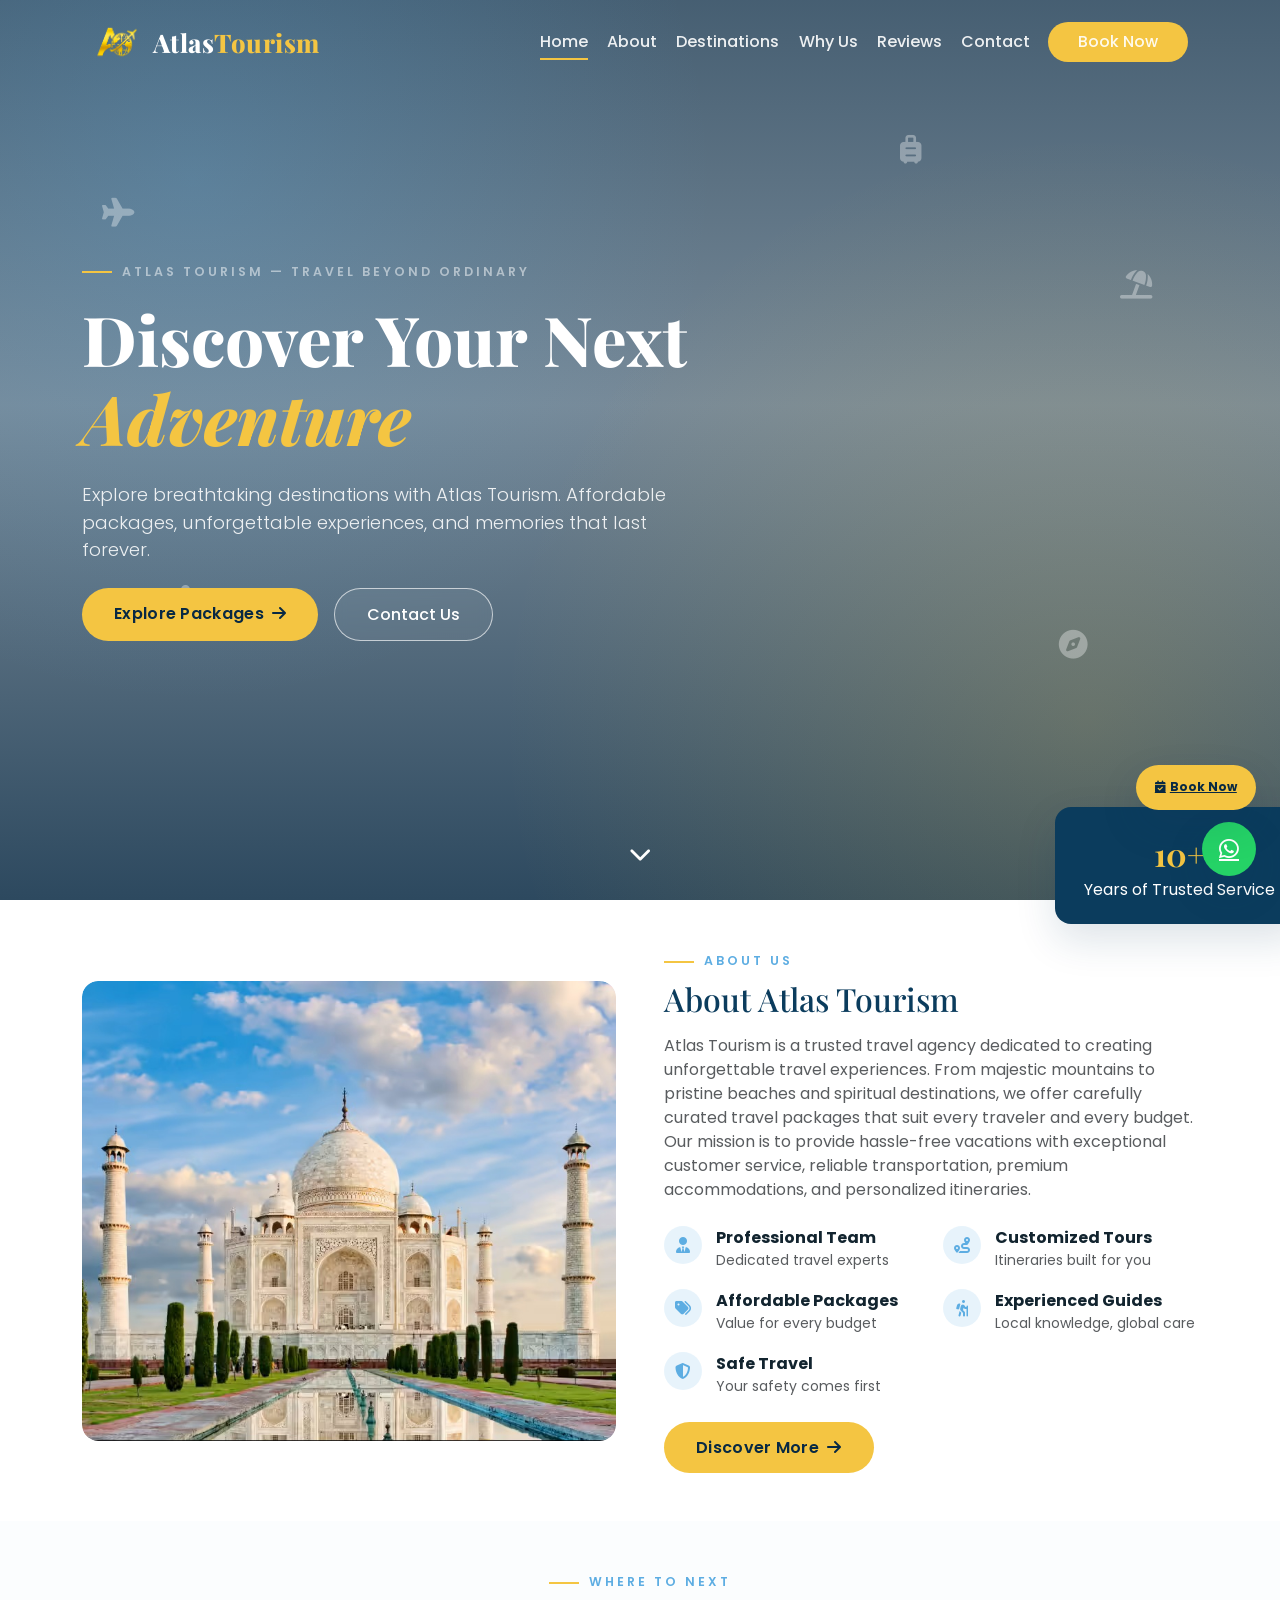
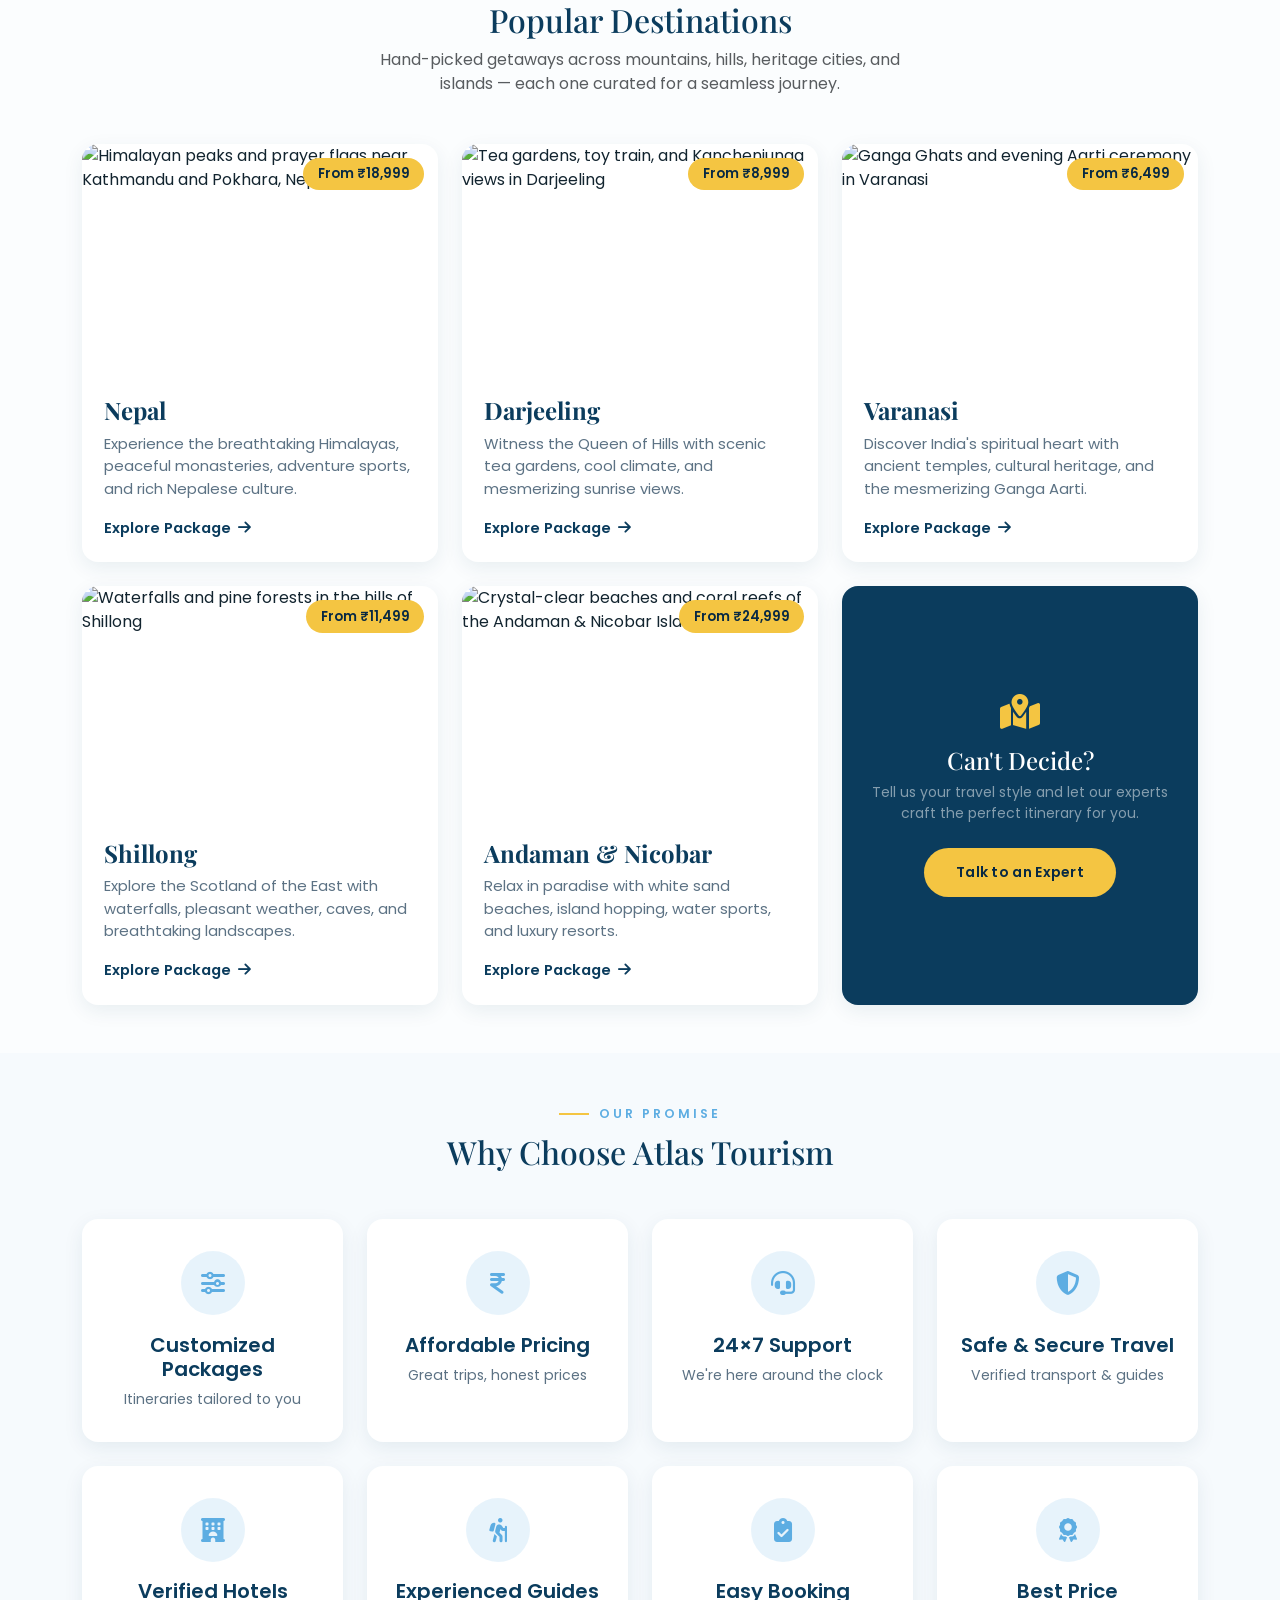
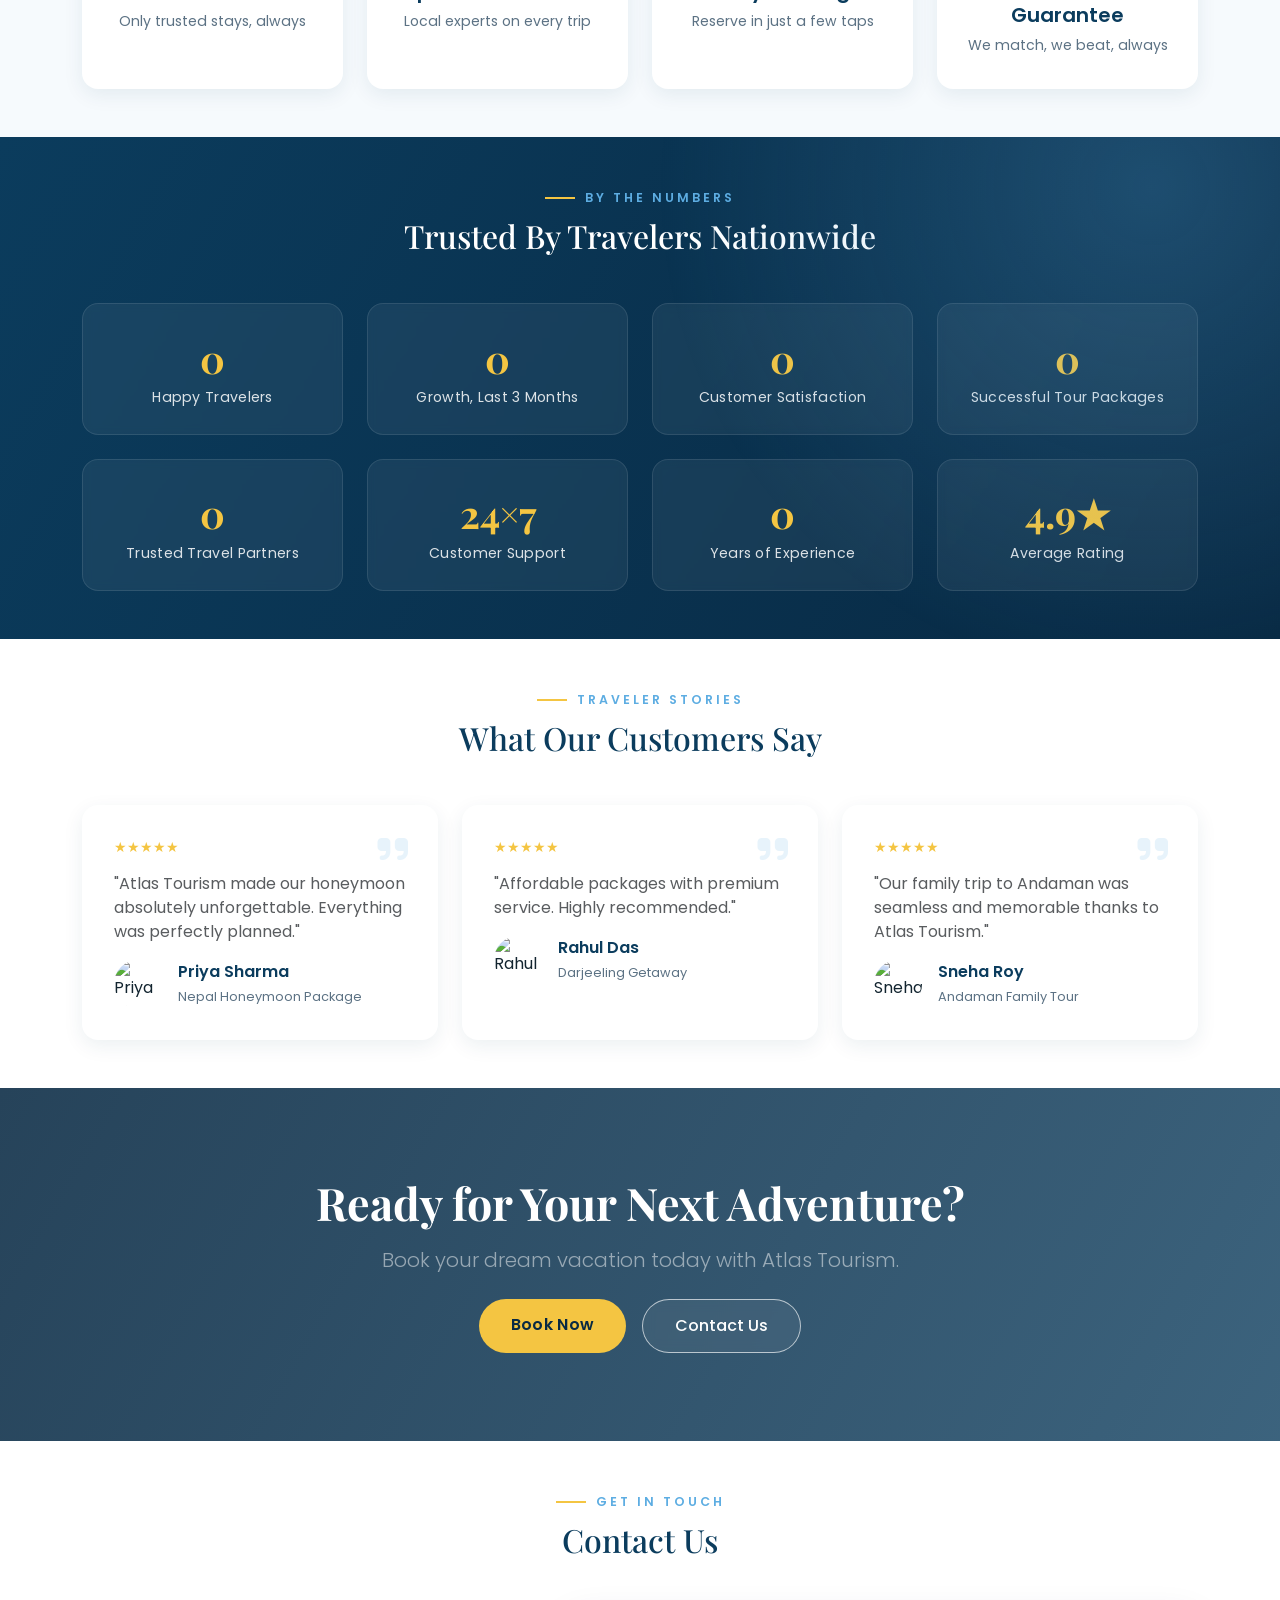
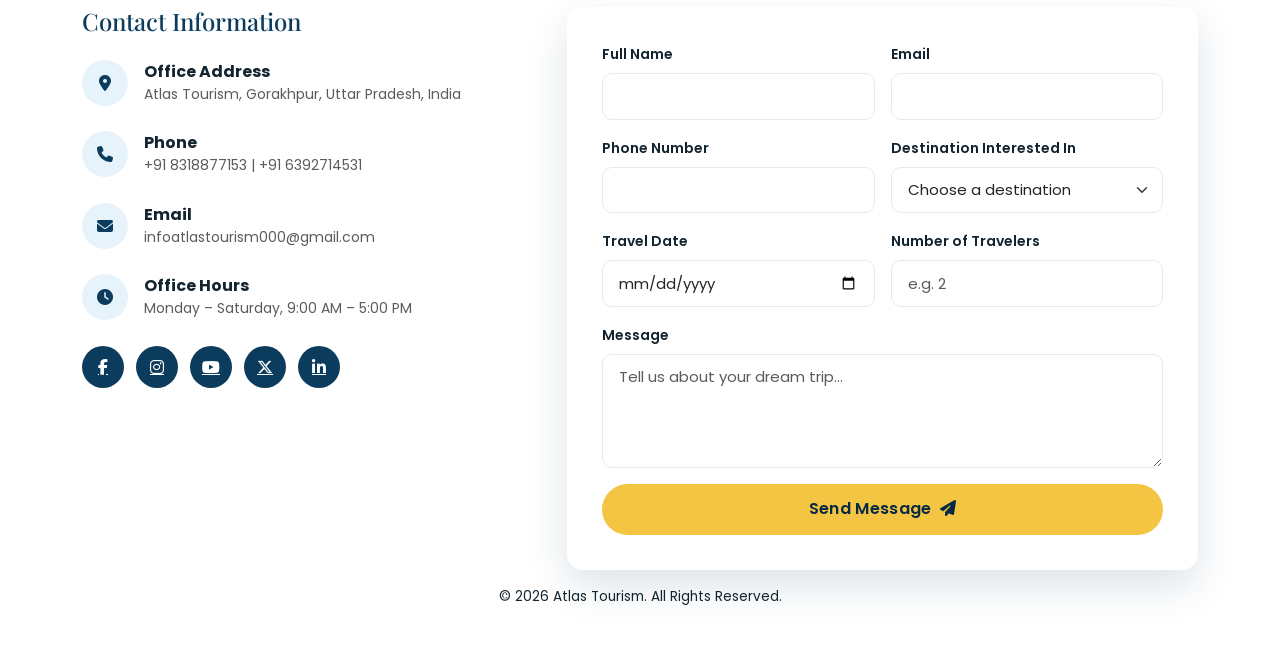
==== commit b8c02964: "Update index.html" ====
--- a/Atlas Tourism/index.html
+++ b/Atlas Tourism/index.html
@@ -383,23 +383,27 @@
       </div>
 
       <div class="col-lg-7" data-aos="fade-left">
-        <form class="contact-form" id="contactForm" novalidate>
+        <form class="contact-form" id="contactForm" name="contact" method="POST" data-netlify="true" netlify-honeypot="bot-field" novalidate>
+          <input type="hidden" name="form-name" value="contact">
+          <p class="d-none">
+            <label>Don't fill this out: <input name="bot-field"></label>
+          </p>
           <div class="row g-3">
             <div class="col-md-6">
               <label class="form-label small fw-semibold" for="fullName">Full Name</label>
-              <input type="text" class="form-control" id="fullName" required>
+              <input type="text" name="fullName" class="form-control" id="fullName" required>
             </div>
             <div class="col-md-6">
               <label class="form-label small fw-semibold" for="email">Email</label>
-              <input type="email" class="form-control" id="email" required>
+              <input type="email" name="email" class="form-control" id="email" required>
             </div>
             <div class="col-md-6">
               <label class="form-label small fw-semibold" for="phone">Phone Number</label>
-              <input type="tel" class="form-control" id="phone" required>
+              <input type="tel" name="phone" class="form-control" id="phone" required>
             </div>
             <div class="col-md-6">
               <label class="form-label small fw-semibold" for="destination">Destination Interested In</label>
-              <select class="form-select" id="destination" required>
+              <select class="form-select" name="destination" id="destination" required>
                 <option value="" selected disabled>Choose a destination</option>
                 <option>Nepal</option>
                 <option>Darjeeling</option>
@@ -411,76 +415,21 @@
             </div>
             <div class="col-md-6">
               <label class="form-label small fw-semibold" for="travelDate">Travel Date</label>
-              <input type="date" class="form-control" id="travelDate">
+              <input type="date" name="travelDate" class="form-control" id="travelDate">
             </div>
             <div class="col-md-6">
               <label class="form-label small fw-semibold" for="travelers">Number of Travelers</label>
-              <input type="number" min="1" class="form-control" id="travelers" placeholder="e.g. 2">
+              <input type="number" name="travelers" min="1" class="form-control" id="travelers" placeholder="e.g. 2">
             </div>
             <div class="col-12">
               <label class="form-label small fw-semibold" for="message">Message</label>
-              <textarea class="form-control" id="message" rows="4" placeholder="Tell us about your dream trip..."></textarea>
+              <textarea class="form-control" name="message" id="message" rows="4" placeholder="Tell us about your dream trip..."></textarea>
             </div>
             <div class="col-12">
               <button type="submit" class="btn btn-gold w-100">Send Message <i class="fa-solid fa-paper-plane ms-1"></i></button>
               <div id="formSuccess" class="text-success small mt-2 d-none"><i class="fa-solid fa-circle-check me-1"></i>Thanks! Your message has been noted &mdash; our team will reach out shortly.</div>
             </div>
           </div>
-        </form>
-      </div>
-    </div>
-  </div>
-</section>
-
-<!-- ===== MAP ===== -->
-<section class="map-wrap" data-aos="fade-up">
-  <iframe src="https://www.google.com/maps?q=Gorakhpur,Uttar%20Pradesh,India&output=embed" title="Atlas Tourism office location on Google Maps" loading="lazy" referrerpolicy="no-referrer-when-downgrade"></iframe>
-</section>
-
-<!-- ===== FOOTER ===== -->
-<footer class="pt-5">
-  <div class="container">
-    <div class="row g-4 pb-4">
-      <div class="col-lg-4">
-       <a class="navbar-brand d-flex align-items-center" href="#home">
-  <img src="Logo/logo.png" alt="Atlas Tourism logo" height="36" class="me-2">
-  Atlas<span> Tourism</span>
-</a>
-        <p class="small">A trusted travel agency crafting affordable, personalized journeys across mountains, heritage cities, and islands &mdash; with care at every step.</p>
-        <div class="mt-3">
-          <a href="#" class="social-circle" aria-label="Facebook"><i class="fa-brands fa-facebook-f"></i></a>
-          <a href="#" class="social-circle" aria-label="Instagram"><i class="fa-brands fa-instagram"></i></a>
-          <a href="#" class="social-circle" aria-label="YouTube"><i class="fa-brands fa-youtube"></i></a>
-          <a href="#" class="social-circle" aria-label="X (Twitter)"><i class="fa-brands fa-x-twitter"></i></a>
-          <a href="#" class="social-circle" aria-label="LinkedIn"><i class="fa-brands fa-linkedin-in"></i></a>
-        </div>
-      </div>
-      <div class="col-6 col-lg-2">
-        <h5>Quick Links</h5>
-        <ul>
-          <li><a href="#home">Home</a></li>
-          <li><a href="#about">About</a></li>
-          <li><a href="#destinations">Destinations</a></li>
-          <li><a href="#why">Packages</a></li>
-          <li><a href="#contact">Contact</a></li>
-        </ul>
-      </div>
-      <div class="col-6 col-lg-3">
-        <h5>Popular Destinations</h5>
-        <ul>
-          <li><a href="#destinations">Nepal</a></li>
-          <li><a href="#destinations">Darjeeling</a></li>
-          <li><a href="#destinations">Varanasi</a></li>
-          <li><a href="#destinations">Shillong</a></li>
-          <li><a href="#destinations">Andaman &amp; Nicobar</a></li>
-        </ul>
-      </div>
-      <div class="col-lg-3">
-        <h5>Newsletter</h5>
-        <p class="small">Get travel deals and destination guides in your inbox.</p>
-        <form class="d-flex" onsubmit="event.preventDefault(); this.reset(); this.querySelector('.newsletter-msg')?.classList.remove('d-none');">
-          <input type="email" class="form-control newsletter-input" placeholder="Your email" required>
-          <button type="submit" class="newsletter-btn"><i class="fa-solid fa-paper-plane"></i></button>
         </form>
         <div class="small text-gold mt-2 d-none newsletter-msg">Subscribed! Welcome aboard.</div>
       </div>
@@ -581,10 +530,21 @@
       contactForm.classList.add('was-validated');
       return;
     }
-    document.getElementById('formSuccess').classList.remove('d-none');
-    contactForm.reset();
-    contactForm.classList.remove('was-validated');
-  });
+    const formData = new FormData(contactForm);
+    fetch('/', {
+      method: 'POST',
+      headers: { 'Content-Type': 'application/x-www-form-urlencoded' },
+      body: new URLSearchParams(formData).toString()
+    })
+    .then(() => {
+      document.getElementById('formSuccess').classList.remove('d-none');
+      contactForm.reset();
+      contactForm.classList.remove('was-validated');
+    })
+    .catch(() => {
+      alert('Something went wrong sending your message. Please try again or email us directly.');
+    });
+});
 </script>
 </body>
 </html>
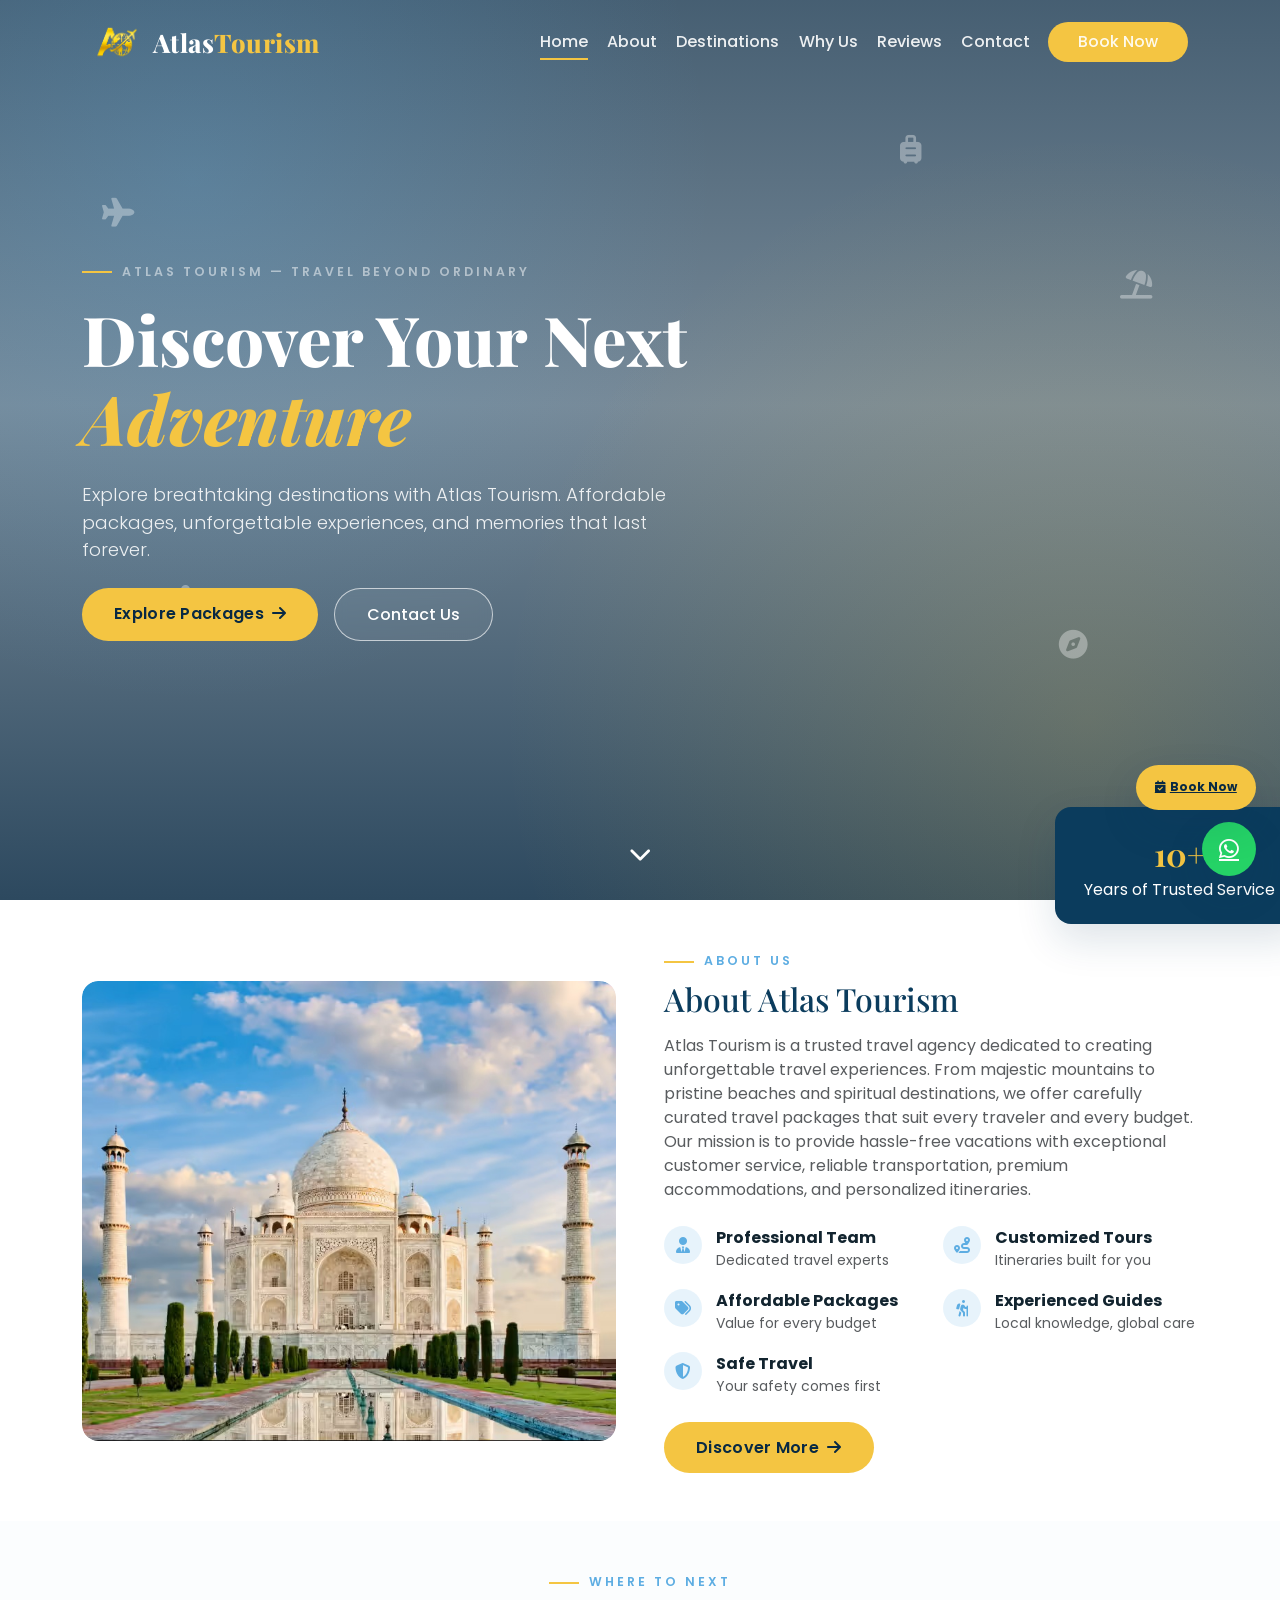
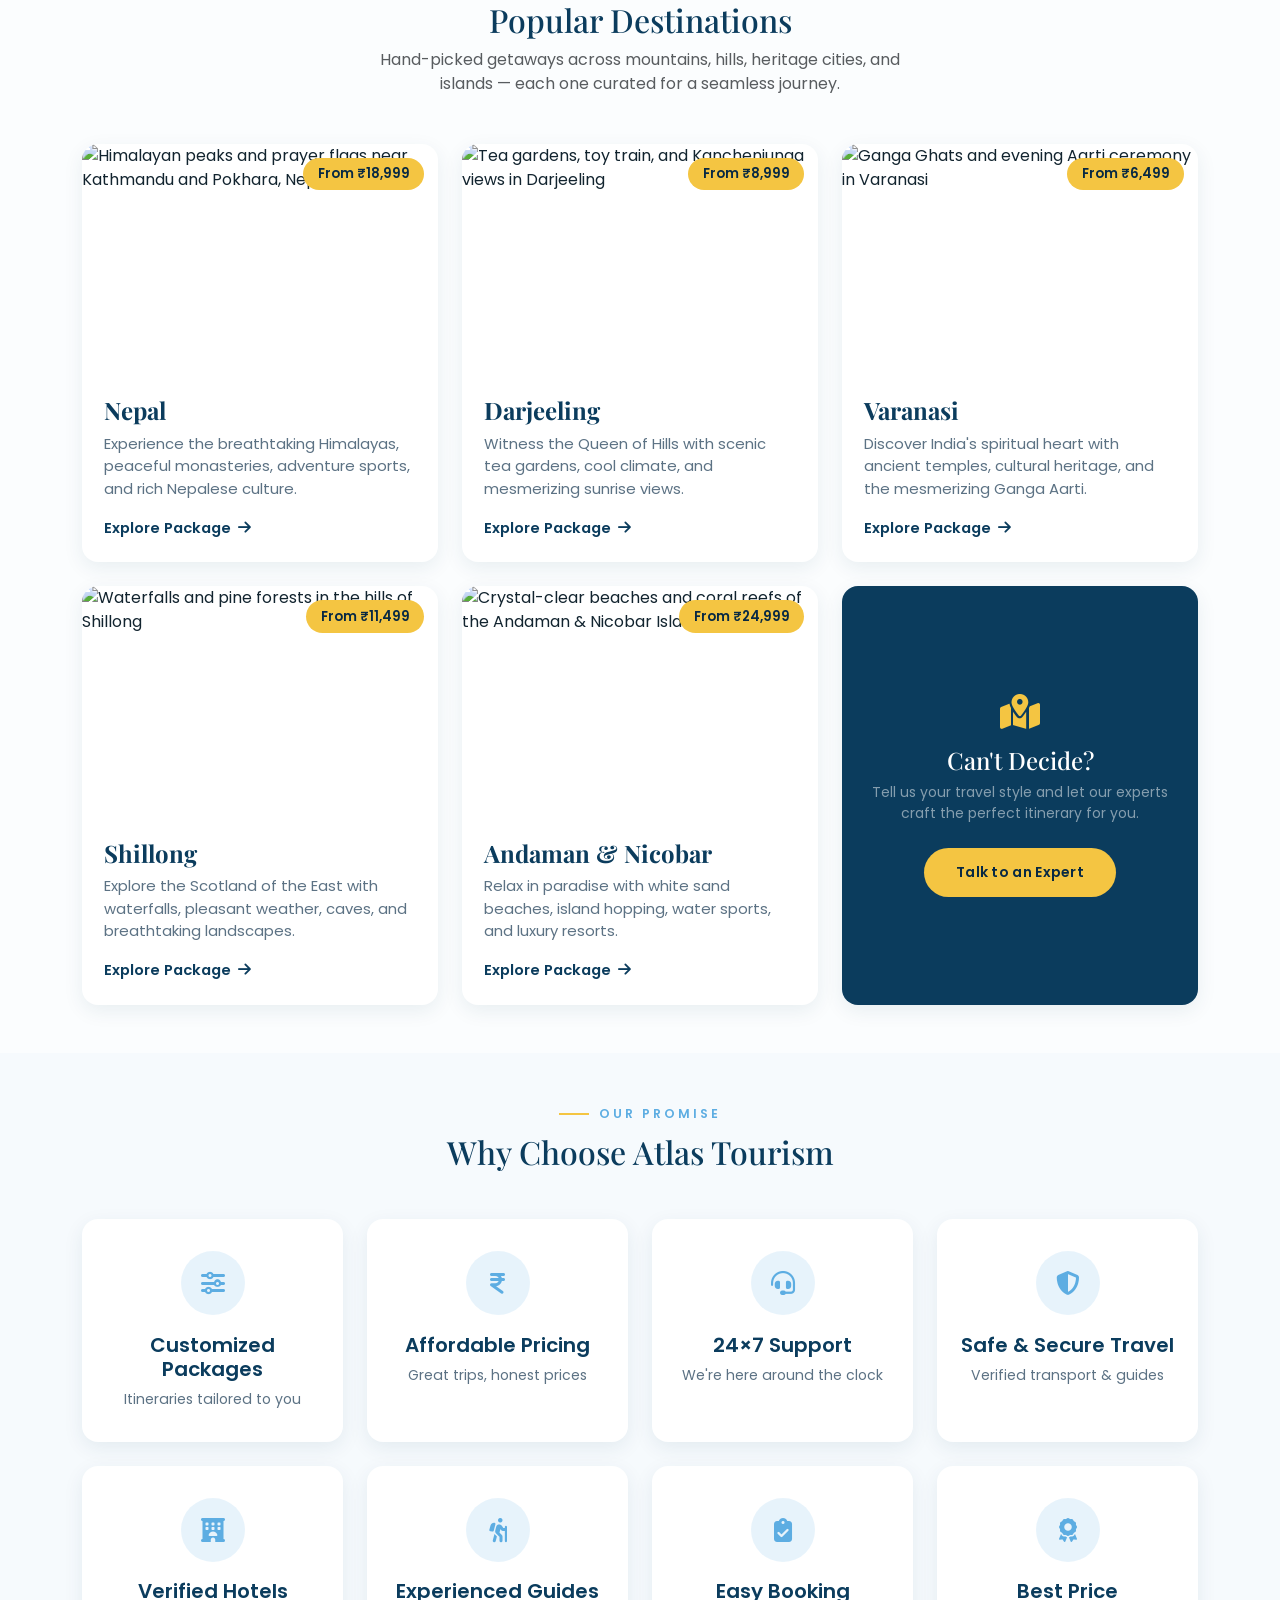
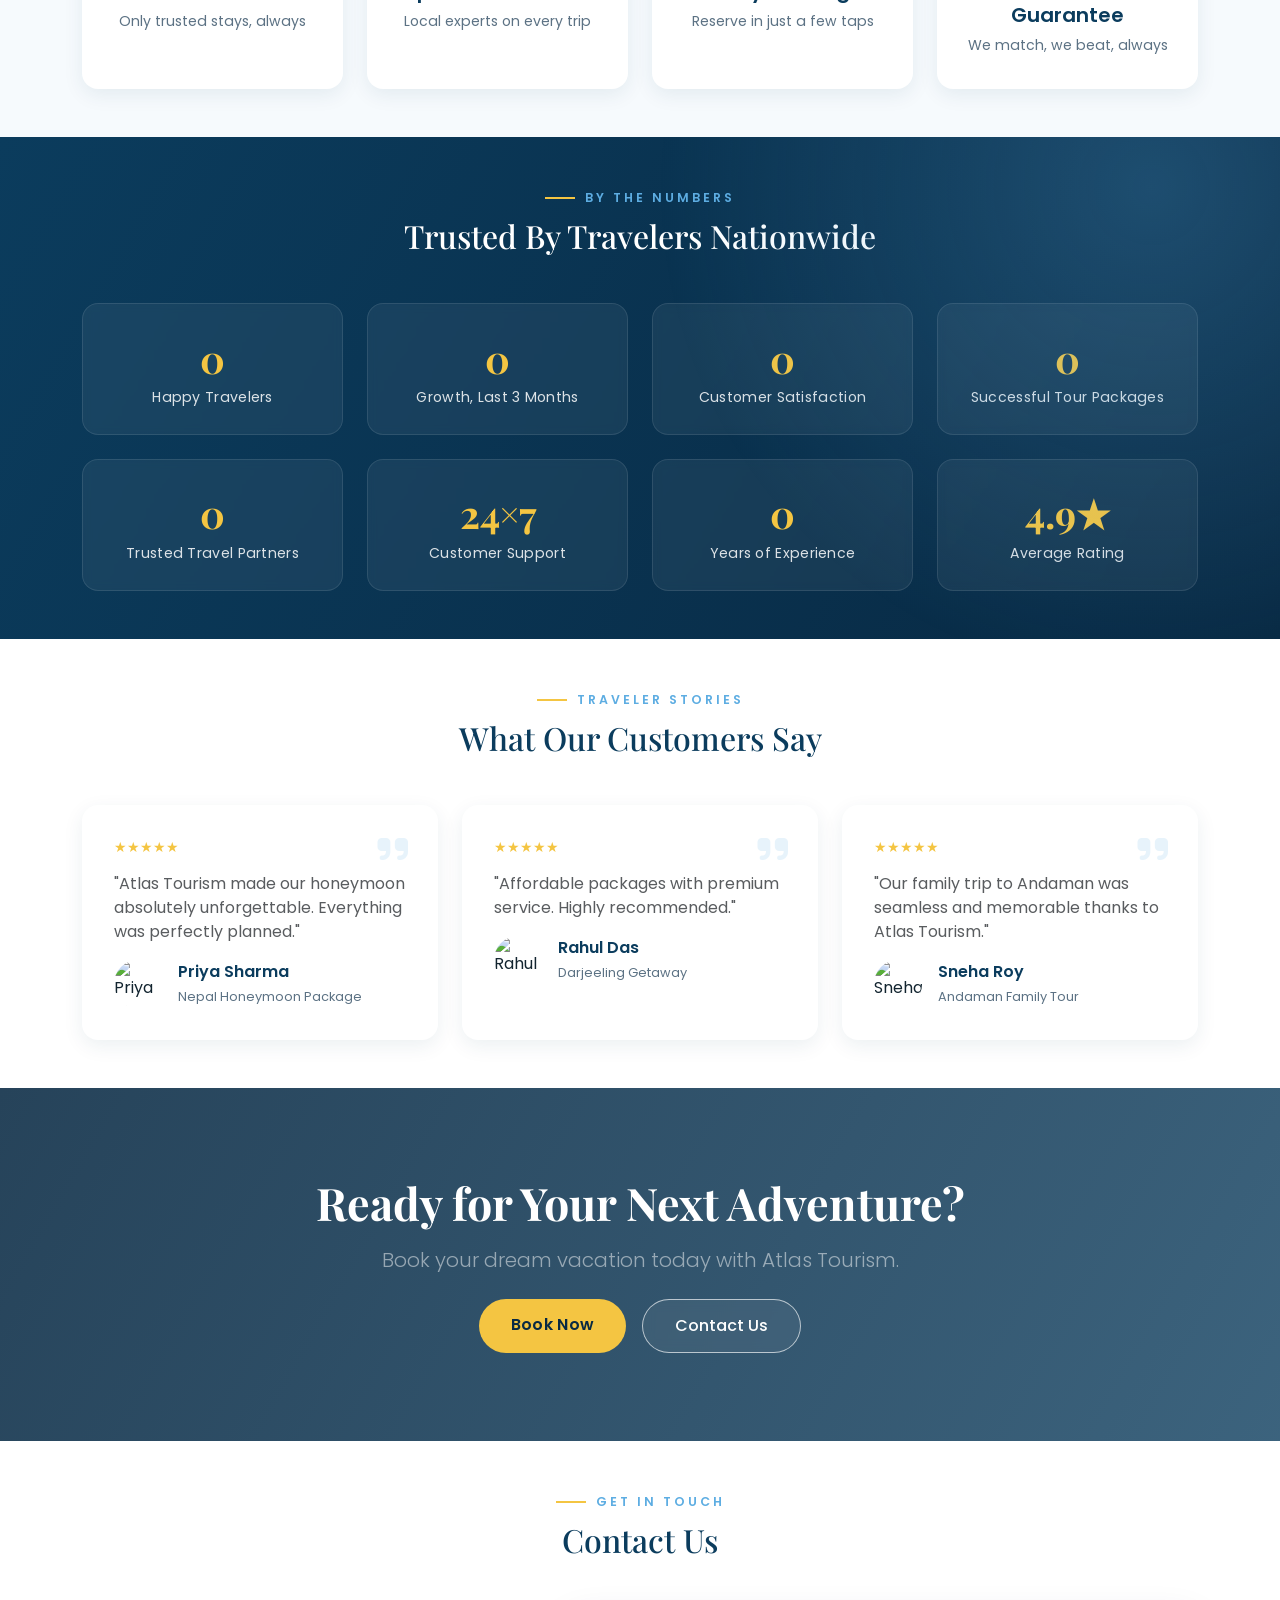
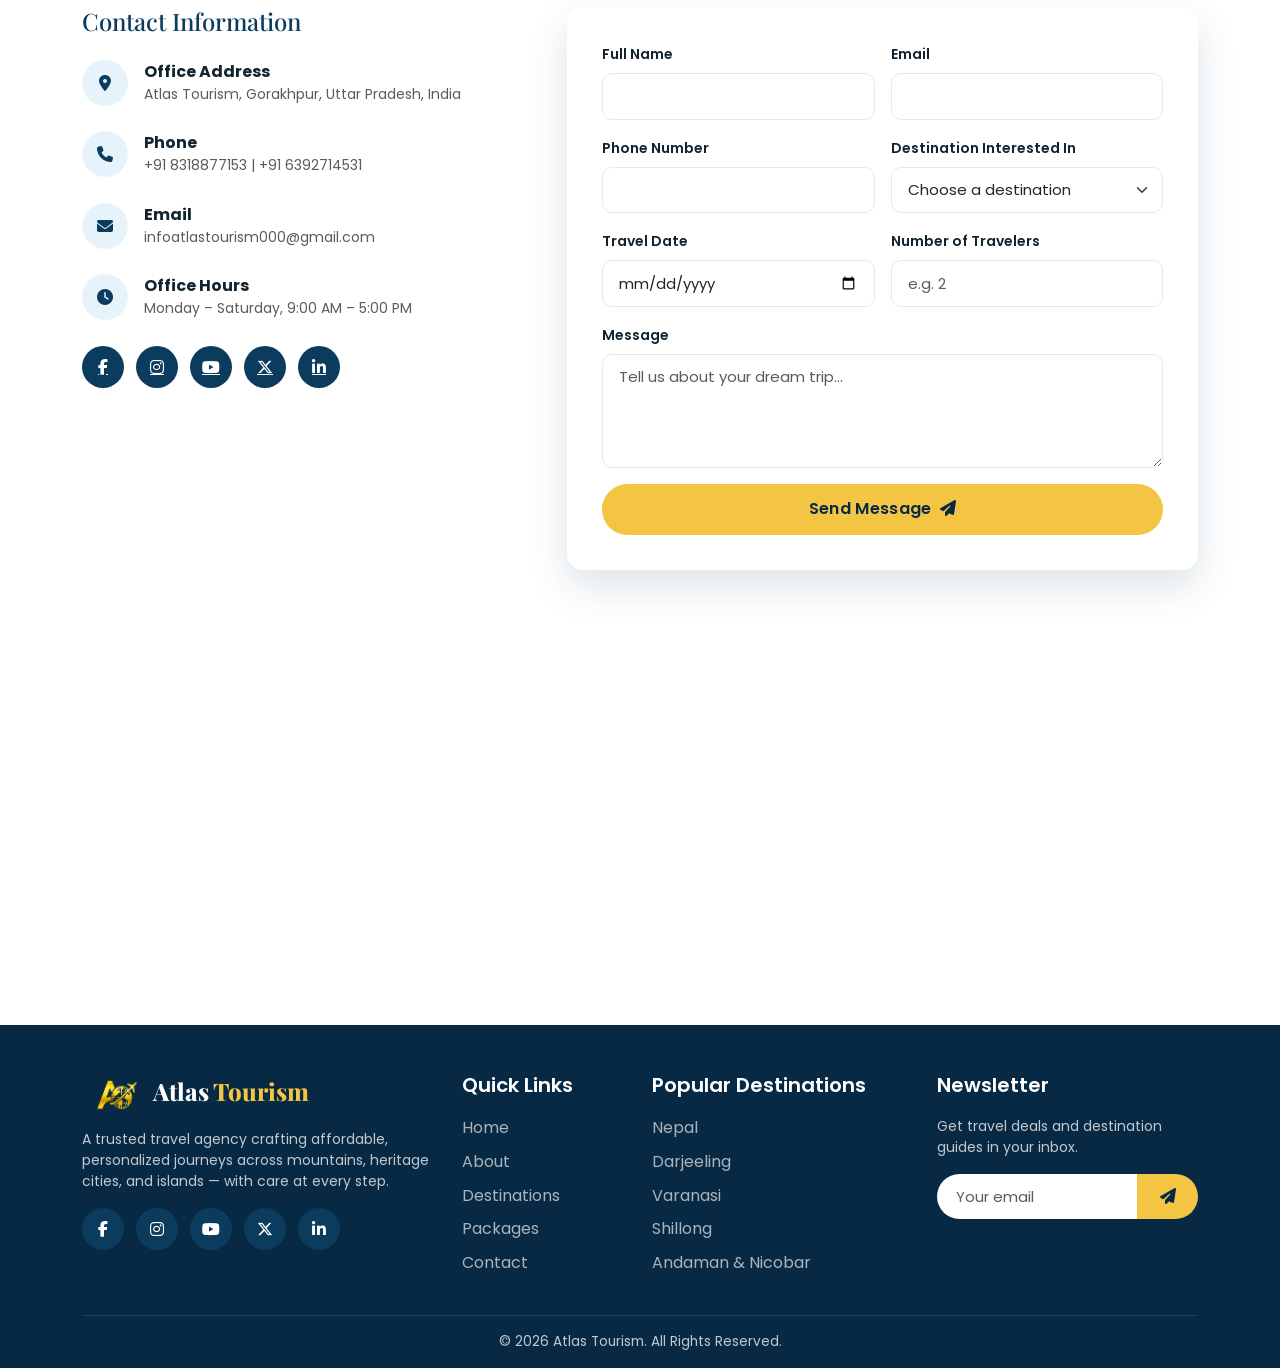
==== commit 22056527: "Update index.html" ====
--- a/Atlas Tourism/index.html
+++ b/Atlas Tourism/index.html
@@ -431,6 +431,59 @@
             </div>
           </div>
         </form>
+        </div>
+    </div>
+  </div>
+</section>
+
+<!-- ===== MAP ===== -->
+<section class="map-wrap" data-aos="fade-up">
+  <iframe src="https://www.google.com/maps?q=Gorakhpur,Uttar%20Pradesh,India&output=embed" title="Atlas Tourism office location on Google Maps" loading="lazy" referrerpolicy="no-referrer-when-downgrade"></iframe>
+</section>
+
+<!-- ===== FOOTER ===== -->
+<footer class="pt-5">
+  <div class="container">
+    <div class="row g-4 pb-4">
+      <div class="col-lg-4">
+        <div class="footer-brand mb-3"><img src="Logo/logo.png" alt="Atlas Tourism logo" height="36" class="me-2"></i>Atlas<span style="color:var(--gold)"> Tourism</span></div>
+        <p class="small">A trusted travel agency crafting affordable, personalized journeys across mountains, heritage cities, and islands &mdash; with care at every step.</p>
+        <div class="mt-3">
+          <a href="#" class="social-circle" aria-label="Facebook"><i class="fa-brands fa-facebook-f"></i></a>
+          <a href="#" class="social-circle" aria-label="Instagram"><i class="fa-brands fa-instagram"></i></a>
+          <a href="#" class="social-circle" aria-label="YouTube"><i class="fa-brands fa-youtube"></i></a>
+          <a href="#" class="social-circle" aria-label="X (Twitter)"><i class="fa-brands fa-x-twitter"></i></a>
+          <a href="#" class="social-circle" aria-label="LinkedIn"><i class="fa-brands fa-linkedin-in"></i></a>
+        </div>
+      </div>
+      <div class="col-6 col-lg-2">
+        <h5>Quick Links</h5>
+        <ul>
+          <li><a href="#home">Home</a></li>
+          <li><a href="#about">About</a></li>
+          <li><a href="#destinations">Destinations</a></li>
+          <li><a href="#why">Packages</a></li>
+          <li><a href="#contact">Contact</a></li>
+        </ul>
+      </div>
+      <div class="col-6 col-lg-3">
+        <h5>Popular Destinations</h5>
+        <ul>
+          <li><a href="#destinations">Nepal</a></li>
+          <li><a href="#destinations">Darjeeling</a></li>
+          <li><a href="#destinations">Varanasi</a></li>
+          <li><a href="#destinations">Shillong</a></li>
+          <li><a href="#destinations">Andaman &amp; Nicobar</a></li>
+        </ul>
+      </div>
+      <div class="col-lg-3">
+        <h5>Newsletter</h5>
+        <p class="small">Get travel deals and destination guides in your inbox.</p>
+        <form class="d-flex" name="newsletter" method="POST" data-netlify="true" onsubmit="event.preventDefault(); this.submit(); this.reset(); this.querySelector('.newsletter-msg')?.classList.remove('d-none');">
+          <input type="hidden" name="form-name" value="newsletter">
+          <input type="email" name="email" class="form-control newsletter-input" placeholder="Your email" required>
+          <button type="submit" class="newsletter-btn"><i class="fa-solid fa-paper-plane"></i></button>
+        </form>
         <div class="small text-gold mt-2 d-none newsletter-msg">Subscribed! Welcome aboard.</div>
       </div>
     </div>
@@ -441,7 +494,7 @@
 </footer>
 
 <!-- Floating Buttons -->
-<a href="https://wa.me/919876543210" target="_blank" rel="noopener" class="float-btn whatsapp-btn" aria-label="Chat with us on WhatsApp"><i class="fa-brands fa-whatsapp"></i></a>
+<a href="https://wa.me/916392714531" target="_blank" rel="noopener" class="float-btn whatsapp-btn" aria-label="Chat with us on WhatsApp"><i class="fa-brands fa-whatsapp"></i></a>
 <a href="#contact" class="float-btn booknow-btn" aria-label="Book now"><i class="fa-solid fa-calendar-check me-1"></i>Book Now</a>
 <button class="float-btn scrolltop-btn" id="scrollTopBtn" aria-label="Scroll to top"><i class="fa-solid fa-arrow-up"></i></button>
 
